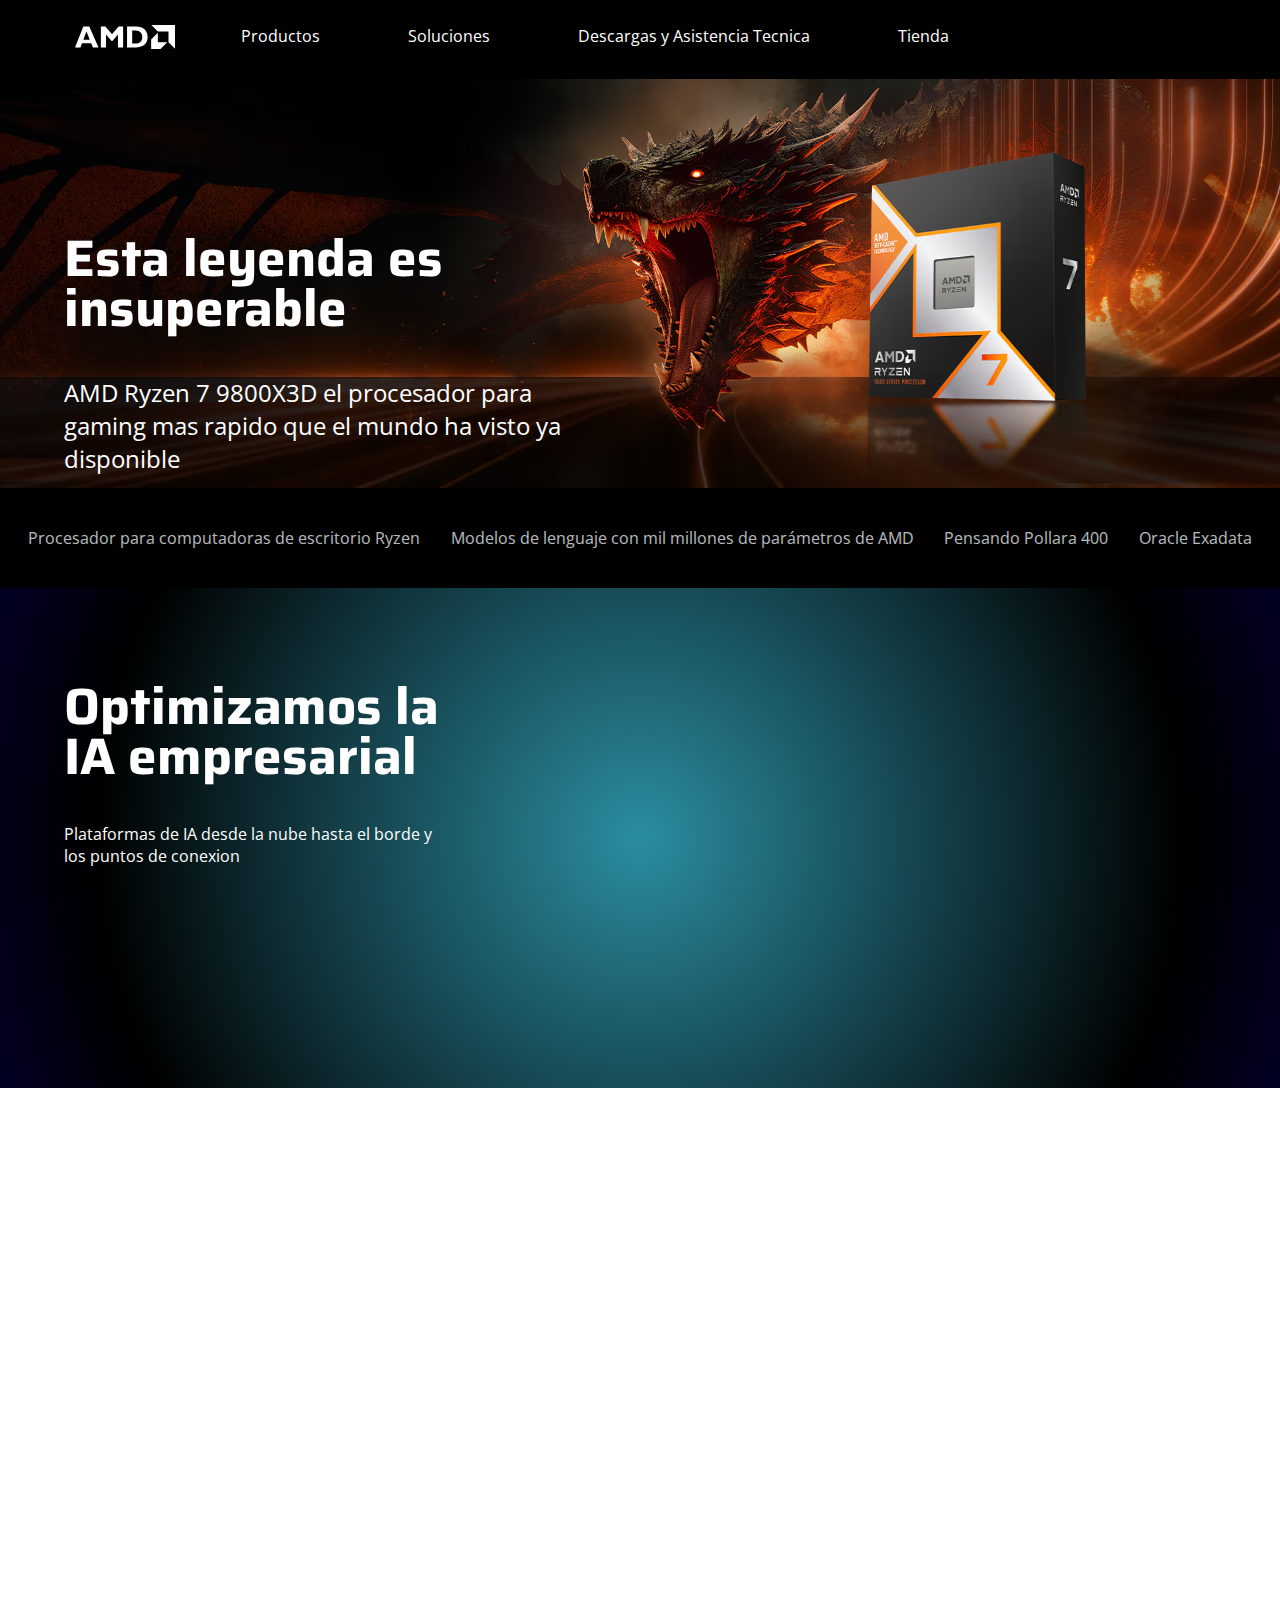
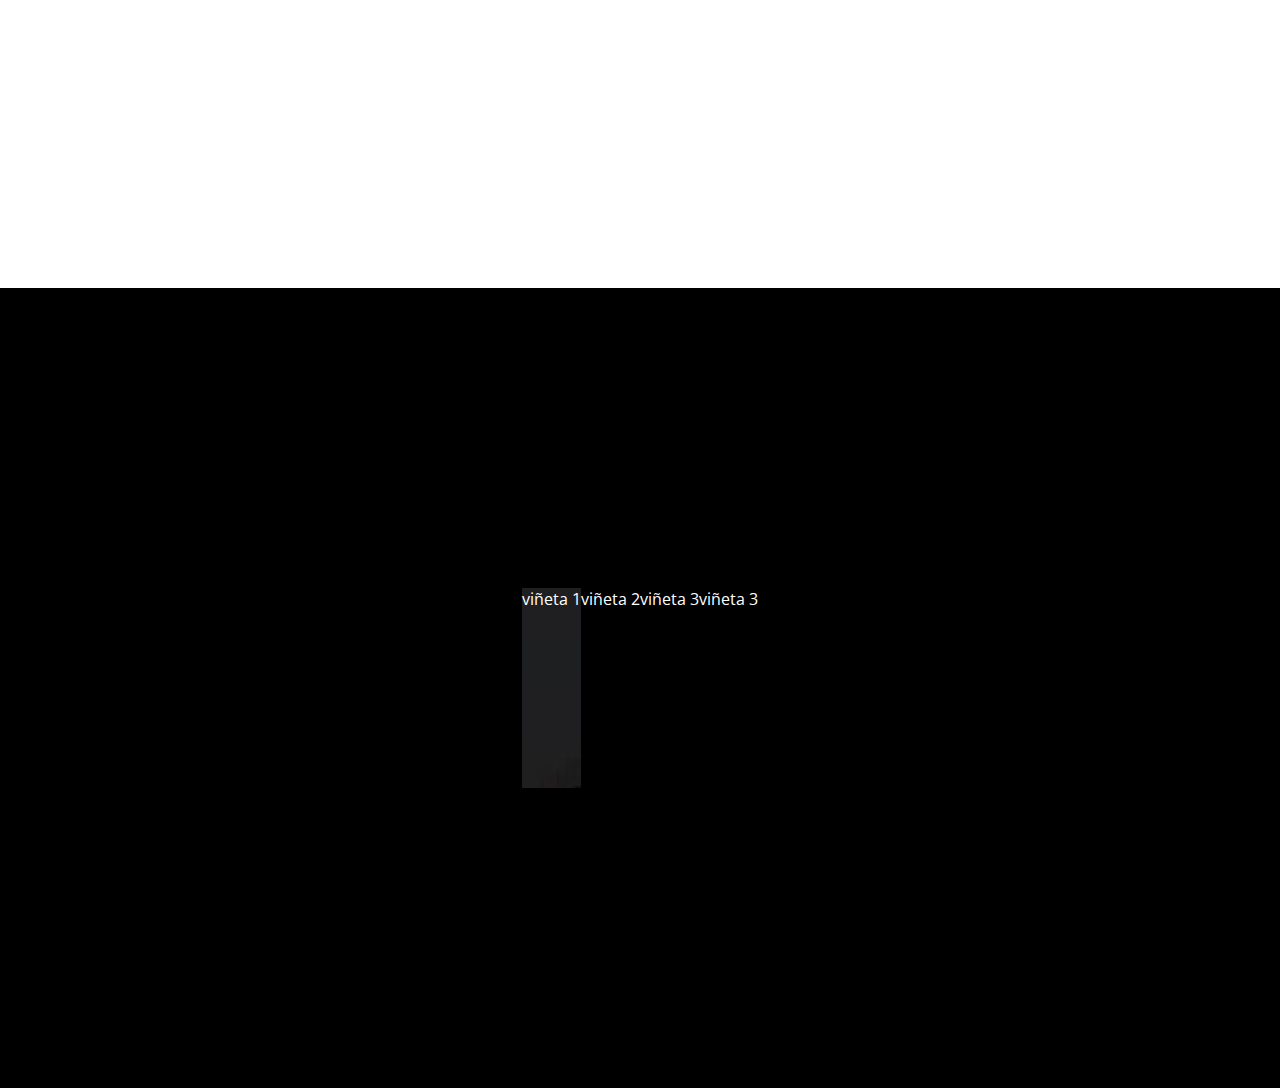
==== index.html @ 4764dbe3 "avances con las demas section y la imagen bonita terminada" ====
<!DOCTYPE html>
<html lang="en">
<head>
    <meta charset="UTF-8">
    <meta name="viewport" content="width=device-width, initial-scale=1.0">
    <title>Document</title>
    <link rel="preconnect" href="https://fonts.googleapis.com">
    <link rel="preconnect" href="https://fonts.gstatic.com" crossorigin>
    <link href="https://fonts.googleapis.com/css2?family=Open+Sans:ital,wght@0,300..800;1,300..800&display=swap" rel="stylesheet">
    <link href="https://fonts.googleapis.com/css2?family=Saira:ital,wght@0,100..900;1,100..900&display=swap" rel="stylesheet">
    <link rel="stylesheet" href="./styles.css">
</head>
<body>
    <header>
        <nav>
            <div id="logo">
                <img src="./imgs/amd-header-logo.svg">
            </div>
            <ul>
                <li>
                    <a href="">Productos</a>
                </li>
                <li>
                    <a href="">Soluciones</a>
                </li>
                <li>
                    <a href="">Descargas y Asistencia Tecnica</a>
                </li>
                <li>
                    <a href="">Tienda</a>
                </li>
                <li><a href=""></a></li>
            </ul>
        </nav>
    </header>
    <main>
        <section>
            <div class="slider_wrapper">
                <div class="slider">
                    <div class="slide">
                        <img id="slide_1" src="./imgs/2900400-amd-ryzen-7-9800x3d-series-gc.avif" alt="Slide 1">
                        <div class="text-overlay">
                            <h2 class="titulos">
                                Esta leyenda es insuperable
                            </h2>
                            <p>
                                AMD Ryzen 7 9800X3D el procesador para gaming mas rapido que el mundo ha visto ya disponible
                            </p>
                        </div>
                    </div>
                    <div class="slide">
                        <img id="slide_2" src="./imgs/2829401-ai-banner-mesh-gc.avif" alt="Slide 2">
                        <div class="text-overlay">
                            <h2 class="titulos">
                                AMD presenta sus modelos de lenguaje con mil millones de parámetros
                            </h2>
                            <p>
                                AMD OLMo: una serie de modelos de lenguaje con mil millones de parametros comletamente abiertos
                            </p>
                        </div>
                    </div>
                    <div class="slide">
                        <img id="slide_3" src="./imgs/2990650-pensando-pollara-gc-banner.avif" alt="Slide 3">
                        <div class="text-overlay">
                            <h2 class="titulos">
                                Adaptadores AMD Pensando Pollara 400
                            </h2>
                            <p>
                                empoderar a las empresas para aprovechar plenamente el uso de computacion en nuve con AI
                            </p>
                        </div>
                    </div>
                    <div class="slide">
                        <img id="slide_4" src="./imgs/2849754-oracle-banner-gc.avif" alt="Slide 4">
                        <div class="text-overlay">
                            <h2 class="titulos">
                                El arte de ofrecer un rendimiento de base de datos inigualable
                            </h2>
                            <p>
                                Descubre por que Oracle Exadata y AMD unieron fuerzas para ofrecer resultados mejorados a vodafone
                            </p>
                        </div>
                    </div>
                </div>
            </div>
            <div class="botones_slider">
                <a href="#slide_1">Procesador para computadoras de escritorio Ryzen</a>
                <a href="#slide_2">Modelos de lenguaje con mil millones de parámetros de AMD</a>
                <a href="#slide_3">Pensando Pollara 400</a>
                <a href="#slide_4">Oracle Exadata</a>
            </div>
        </section>
        <section  id="contenedor">
            <div id="texto_avances">
                <h2 class="titulos">
                    Optimizamos la IA empresarial
                </h2>
                <p>
                    Plataformas de IA desde la nube hasta el borde y los puntos de conexion
                </p>
            </div>
            <div id="carrusel">
                    
            </div>
        </section>
        <section id="destacadas">

        </section>
        <section id="Productos">

        </section>
        <section id="img_fondo">
            <div id="centro_fondo">
                <h2 class="titulos">
                    Together we advance
                </h2>
                <p>
                    AMD esta empujando los limites de la innovacion para enfrentar algunos de
                     los desafios mas dificiles del mundo con nuestros socios
                </p>
            </div>
        </section>
        <section id="estudio">
            <div class="viñeta" id="viñeta_1">viñeta 1</div>
            <div class="viñeta" id="viñeta_2"> viñeta 2</div>
            <div class="viñeta" id="viñeta_3"> viñeta 3</div>
            <div class="viñeta" id="viñeta_4"> viñeta 3</div>
        </section>
        <section id="noticias">
    </main>
    </section>
    <footer>

    </footer>
</body>
</html>
---- styles.css ----
body {
    margin: 0;
    font-family: 'Open Sans', sans-serif;
    color: white;
}

header{
    background-color: black;
    height: 10%;
    padding-top: 25px ;
    padding-bottom: 25px;
    padding-left: 25px;
    padding-right: 25px;
    margin: 0;
}
nav{
    display: flex;
}
#logo{

    height: auto;
    width: 100px;
    padding-left: 50px;
    padding-right: 50px;
}
ul {
    display: flex;
    list-style-type: none;
    margin: 0;
    padding: 0;
}
li a {
    text-align: center;
    padding: 16px;
    color: white;
    text-decoration: none;
    margin: 0 3.5rem 0 0;
    font-family: "Open Sans", sans-serif;
}
.slider_wrapper {
    position: relative;
    overflow: hidden;
}

.slider {
    display: flex;
    overflow-x: auto;
    scroll-behavior: smooth;
}

.slide {
    position: relative;
    min-width: 100%;
}

.slide img {
    width: 100%;
    height: auto;
    display: block;
    object-fit: cover;
}

.slider::-webkit-scrollbar{
    display: none;
}

.titulos{
    font-family: "Saira", sans-serif;
    font-size: 3.2rem;
    line-height: 50px;
}

.text-overlay {
    position: absolute;
    top: 65%;
    left: 25%;
    transform: translate(-50%, -50%);
    padding: 15px 15px;
    font-size: 1.5rem;
    text-align: center;
    border-radius: 8px;
    width: 40%;
    text-align: left;
}

.botones_slider {
    background-color: black;
    height: 100px;
    width: 100%;
}
.botones_slider{
    display: flex;
    text-align: center;
    text-decoration: none;
    font-family: "Open Sans", sans-serif;
    align-items: center;
    justify-content: center;
    justify-content: space-evenly;
}
.botones_slider a{
    padding: 38px 3px;
    text-decoration: none;
    color: aliceblue;
    opacity: 75%;
}
.botones_slider a:hover{
    opacity: 1;
}

#contenedor{
    display: flex;
    background: rgb(43,141,161);
    background: radial-gradient(circle, rgba(43,141,161,1) 0%, rgba(0,0,0,1) 79%, rgba(2,0,36,1) 100%);
    height: 500px;
    width: 100%;
    align-items: center;
    justify-content: center;
}
#texto_avances{
    width: 30%;
    height: 80%;
    
}
#carrusel{
    width: 60%;
    height: 80%;
}
body{
    background-image: url("./imgs/fondo.avif");
    background-repeat: no-repeat;
    background-attachment: fixed;
}
#img_fondo{
    display: flex;
    width: 100%;
    height: 800px;
    justify-content: center;
    align-items: center;
}
#centro_fondo{
    height: 300px;
    width: 800px;
    justify-content: center;
    align-items: center;
    text-align: center;
}
#centro_fondo p{
    font-size: 1.5rem;
}
#estudio{
    display: flex;
    width: 100%;
    height: 800px;
    background-color: black;
    justify-content: center;
    align-items: center;
}
.viñeta{
    display: flex;
    height: 200px;
}
#viñeta_1{
    background-image: url("./imgs/financiero.avif");
}
#viñeta_2{
    
}
#viñeta_3{
    
}
#viñeta_4{
    
}
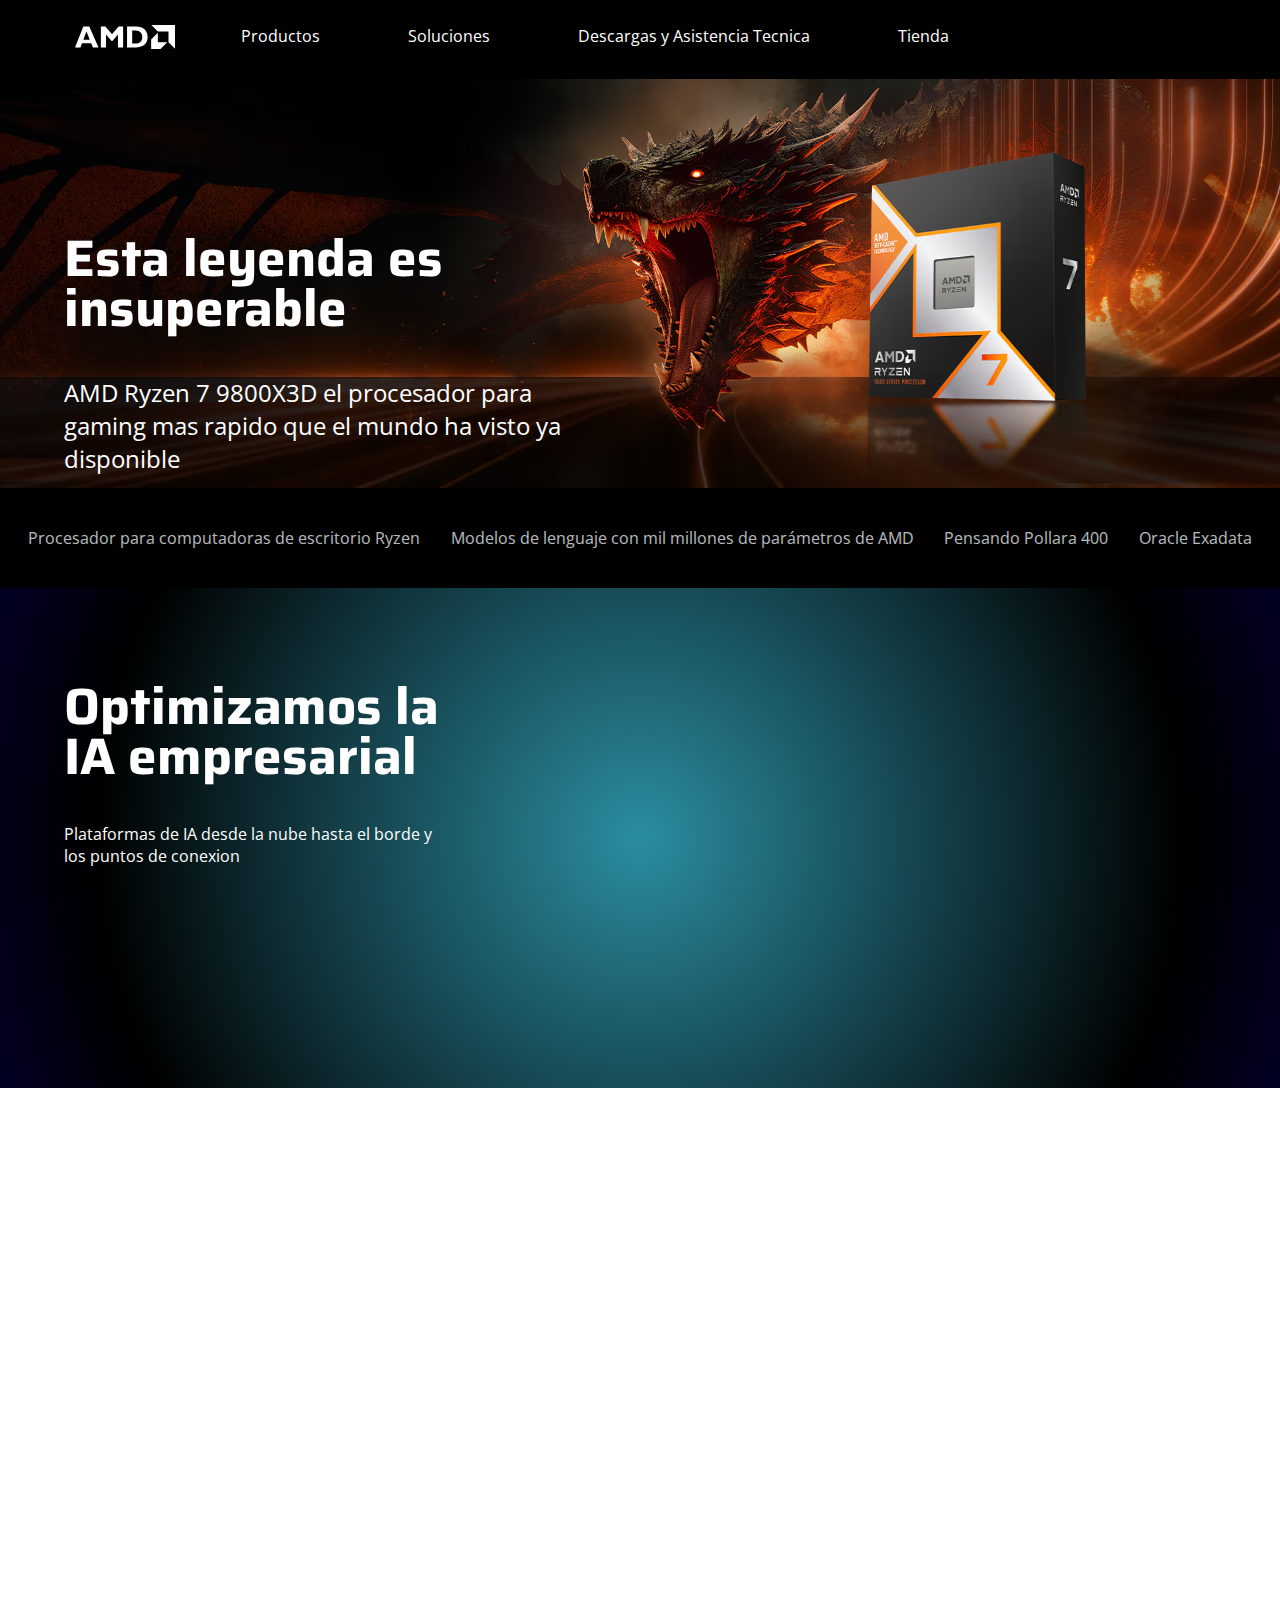
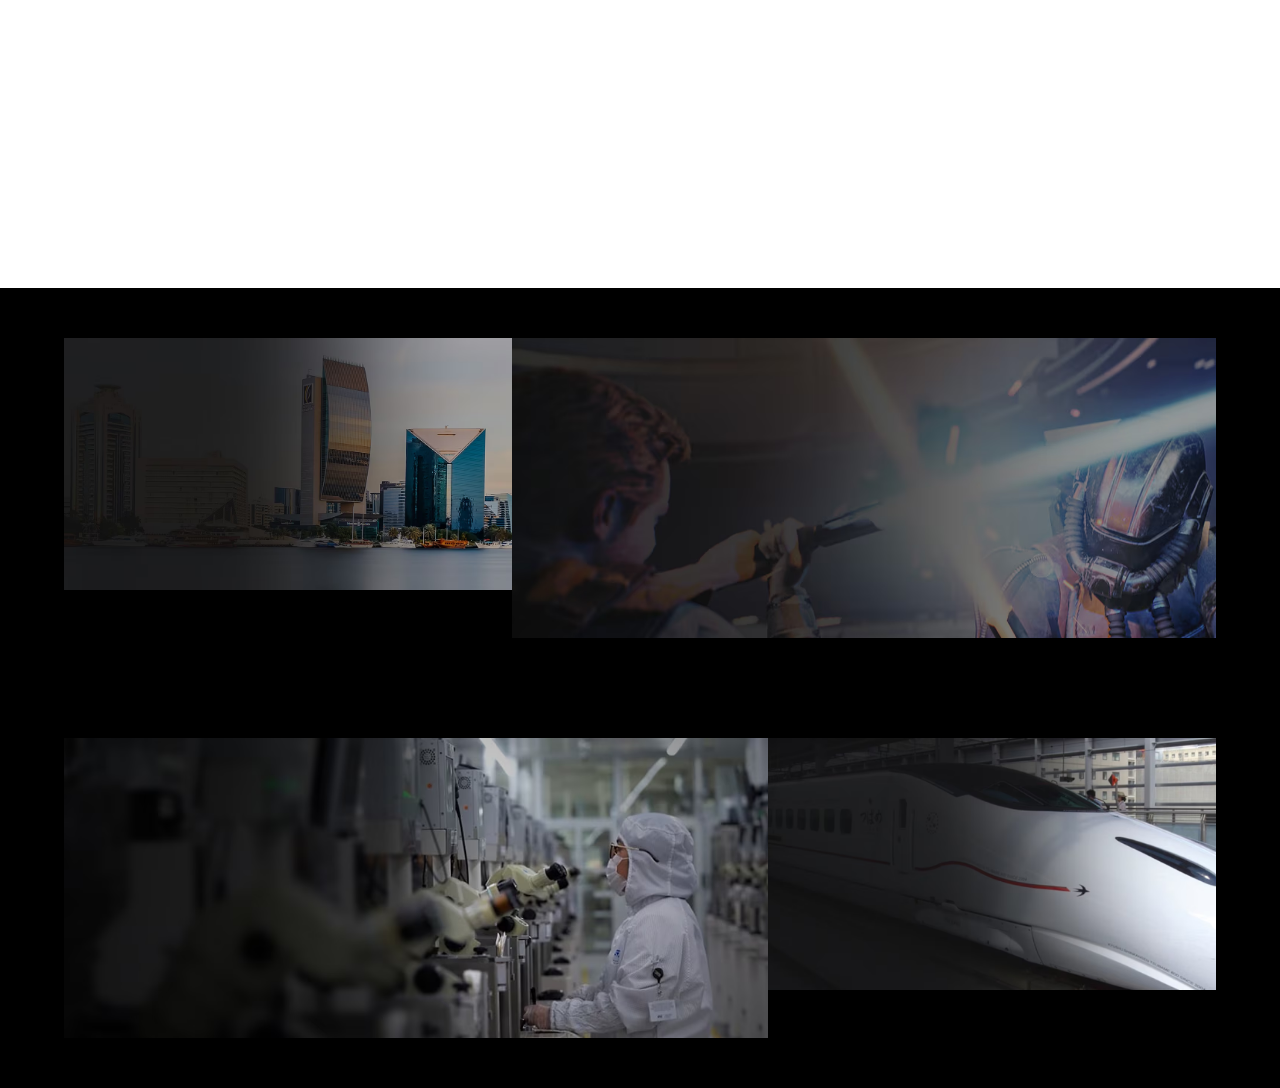
==== commit 791e8267: "no se ya jajajaja" ====
--- a/index.html
+++ b/index.html
@@ -121,10 +121,10 @@
             </div>
         </section>
         <section id="estudio">
-            <div class="viñeta" id="viñeta_1">viñeta 1</div>
-            <div class="viñeta" id="viñeta_2"> viñeta 2</div>
-            <div class="viñeta" id="viñeta_3"> viñeta 3</div>
-            <div class="viñeta" id="viñeta_4"> viñeta 3</div>
+            <div class="viñeta small" id="viñeta_1"> <img src="./imgs/servicios_financieros.avif" alt=""></div>
+            <div class="viñeta large" id="viñeta_2"> <img src="./imgs/jedi.avif" alt=""></div>
+            <div class="viñeta large" id="viñeta_3"> <img src="./imgs/diseño_fabricacion.avif" alt=""></div>
+            <div class="viñeta small" id="viñeta_4"> <img src="./imgs/trasnporte.avif" alt=""></div>
         </section>
         <section id="noticias">
     </main>
--- a/styles.css
+++ b/styles.css
@@ -1,7 +1,9 @@
 body {
-    margin: 0;
     font-family: 'Open Sans', sans-serif;
     color: white;
+    margin: 0;
+    padding: 0;
+    box-sizing: border-box;
 }
 
 header{
@@ -149,25 +151,24 @@
 }
 #estudio{
     display: flex;
+    flex-wrap: wrap;
     width: 100%;
     height: 800px;
     background-color: black;
     justify-content: center;
-    align-items: center;
+    align-items: center ;
 }
 .viñeta{
-    display: flex;
-    height: 200px;
+    overflow: hidden;
 }
-#viñeta_1{
-    background-image: url("./imgs/financiero.avif");
+.viñeta img{
+    width: 100%;
 }
-#viñeta_2{
-    
+.small{
+    height: 300px;
+    width: 35%;
 }
-#viñeta_3{
-    
-}
-#viñeta_4{
-    
-}
+.large{
+    height: 300px;
+    width: 55%;
+}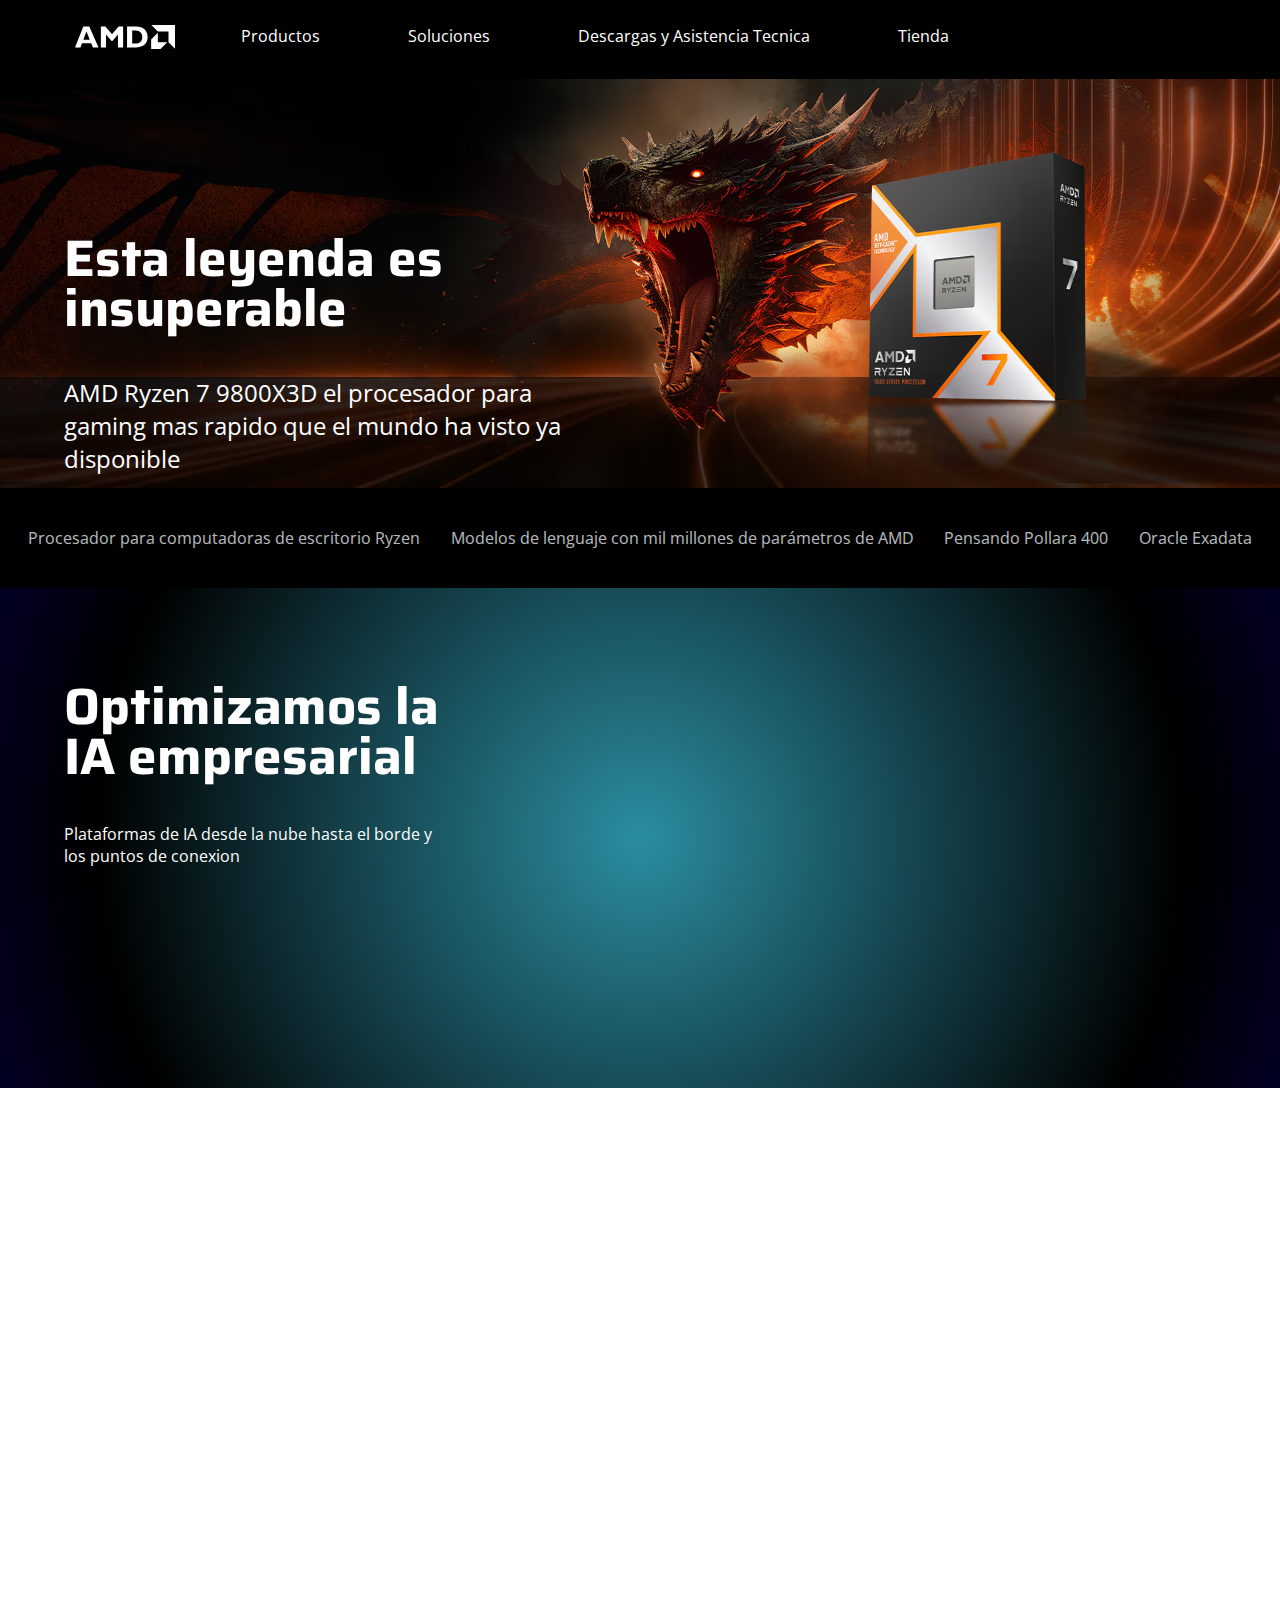
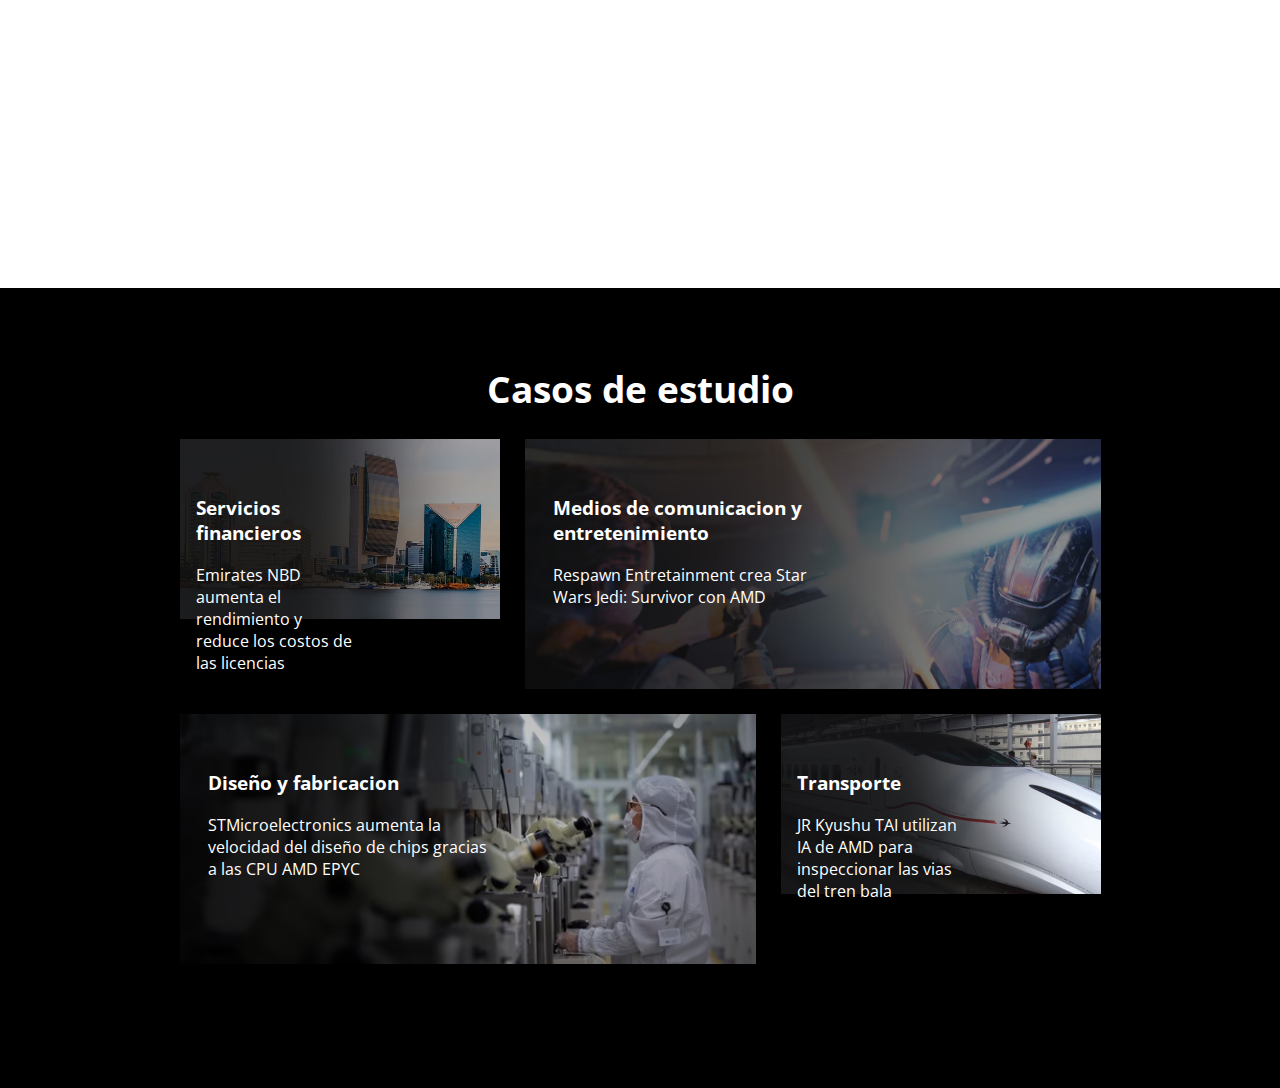
==== commit 0d3ecbf7: "section de noticias lista" ====
--- a/index.html
+++ b/index.html
@@ -121,10 +121,57 @@
             </div>
         </section>
         <section id="estudio">
-            <div class="viñeta small" id="viñeta_1"> <img src="./imgs/servicios_financieros.avif" alt=""></div>
-            <div class="viñeta large" id="viñeta_2"> <img src="./imgs/jedi.avif" alt=""></div>
-            <div class="viñeta large" id="viñeta_3"> <img src="./imgs/diseño_fabricacion.avif" alt=""></div>
-            <div class="viñeta small" id="viñeta_4"> <img src="./imgs/trasnporte.avif" alt=""></div>
+            <div id="espacio">
+                <div id="Casos">
+                    <h3>
+                        Casos de estudio
+                    </h3>
+                </div>
+                <div class="viñeta small" id="viñeta_1">
+                    <img src="./imgs/servicios_financieros.avif">
+                    <div class="texto_estudio">
+                        <h3>
+                            Servicios financieros
+                        </h3>
+                        <p>
+                            Emirates NBD aumenta el rendimiento y reduce los costos de las licencias
+                        </p>
+                    </div> 
+                </div>
+                <div class="viñeta large" id="viñeta_2">
+                    <img src="./imgs/jedi.avif">
+                    <div class="texto_estudio">
+                        <h3>
+                            Medios de comunicacion y entretenimiento
+                        </h3>
+                        <p>
+                            Respawn Entretainment crea Star Wars Jedi: Survivor con AMD
+                        </p>
+                    </div>
+                </div>
+                <div class="viñeta large" id="viñeta_3">
+                    <img src="./imgs/diseño_fabricacion.avif">
+                    <div class="texto_estudio">
+                        <h3>
+                            Diseño y fabricacion
+                        </h3>
+                        <p>
+                            STMicroelectronics aumenta la velocidad del diseño de chips gracias a las CPU AMD EPYC
+                        </p>
+                    </div>
+                </div>
+                <div class="viñeta small" id="viñeta_4">
+                    <img src="./imgs/trasnporte.avif">
+                    <div class="texto_estudio">
+                        <h3>
+                            Transporte
+                        </h3>
+                        <p>
+                            JR Kyushu TAI utilizan IA de AMD para inspeccionar las vias del tren bala
+                        </p>
+                    </div>
+                </div>
+            </div>
         </section>
         <section id="noticias">
     </main>
--- a/styles.css
+++ b/styles.css
@@ -4,6 +4,9 @@
     margin: 0;
     padding: 0;
     box-sizing: border-box;
+    background-image: url("./imgs/fondo.avif");
+    background-repeat: no-repeat;
+    background-attachment: fixed;
 }
 
 header{
@@ -127,11 +130,6 @@
     width: 60%;
     height: 80%;
 }
-body{
-    background-image: url("./imgs/fondo.avif");
-    background-repeat: no-repeat;
-    background-attachment: fixed;
-}
 #img_fondo{
     display: flex;
     width: 100%;
@@ -150,25 +148,48 @@
     font-size: 1.5rem;
 }
 #estudio{
-    display: flex;
-    flex-wrap: wrap;
     width: 100%;
     height: 800px;
     background-color: black;
+}
+#espacio{
+    padding-top: 75px;
+    padding-bottom: 75px;
+    display: flex;
+    flex-wrap: wrap;
+    gap: 25px;
     justify-content: center;
-    align-items: center ;
+    align-items: center;
+
 }
 .viñeta{
     overflow: hidden;
+    position: relative;
+    margin: 0;
 }
 .viñeta img{
     width: 100%;
 }
 .small{
-    height: 300px;
-    width: 35%;
+    height: 250px;
+    width: 25%;
 }
 .large{
-    height: 300px;
-    width: 55%;
+    height: 250px;
+    width: 45%;
+}
+.texto_estudio{
+    position: absolute;
+    top: 15%;
+    left: 5%;
+    width: 50%;
+}
+#Casos{
+    width: 100%;
+    text-align: center;
+    font-size: 2rem;
+}
+#Casos >h3{
+    margin: 0;
+    padding: 0;
 }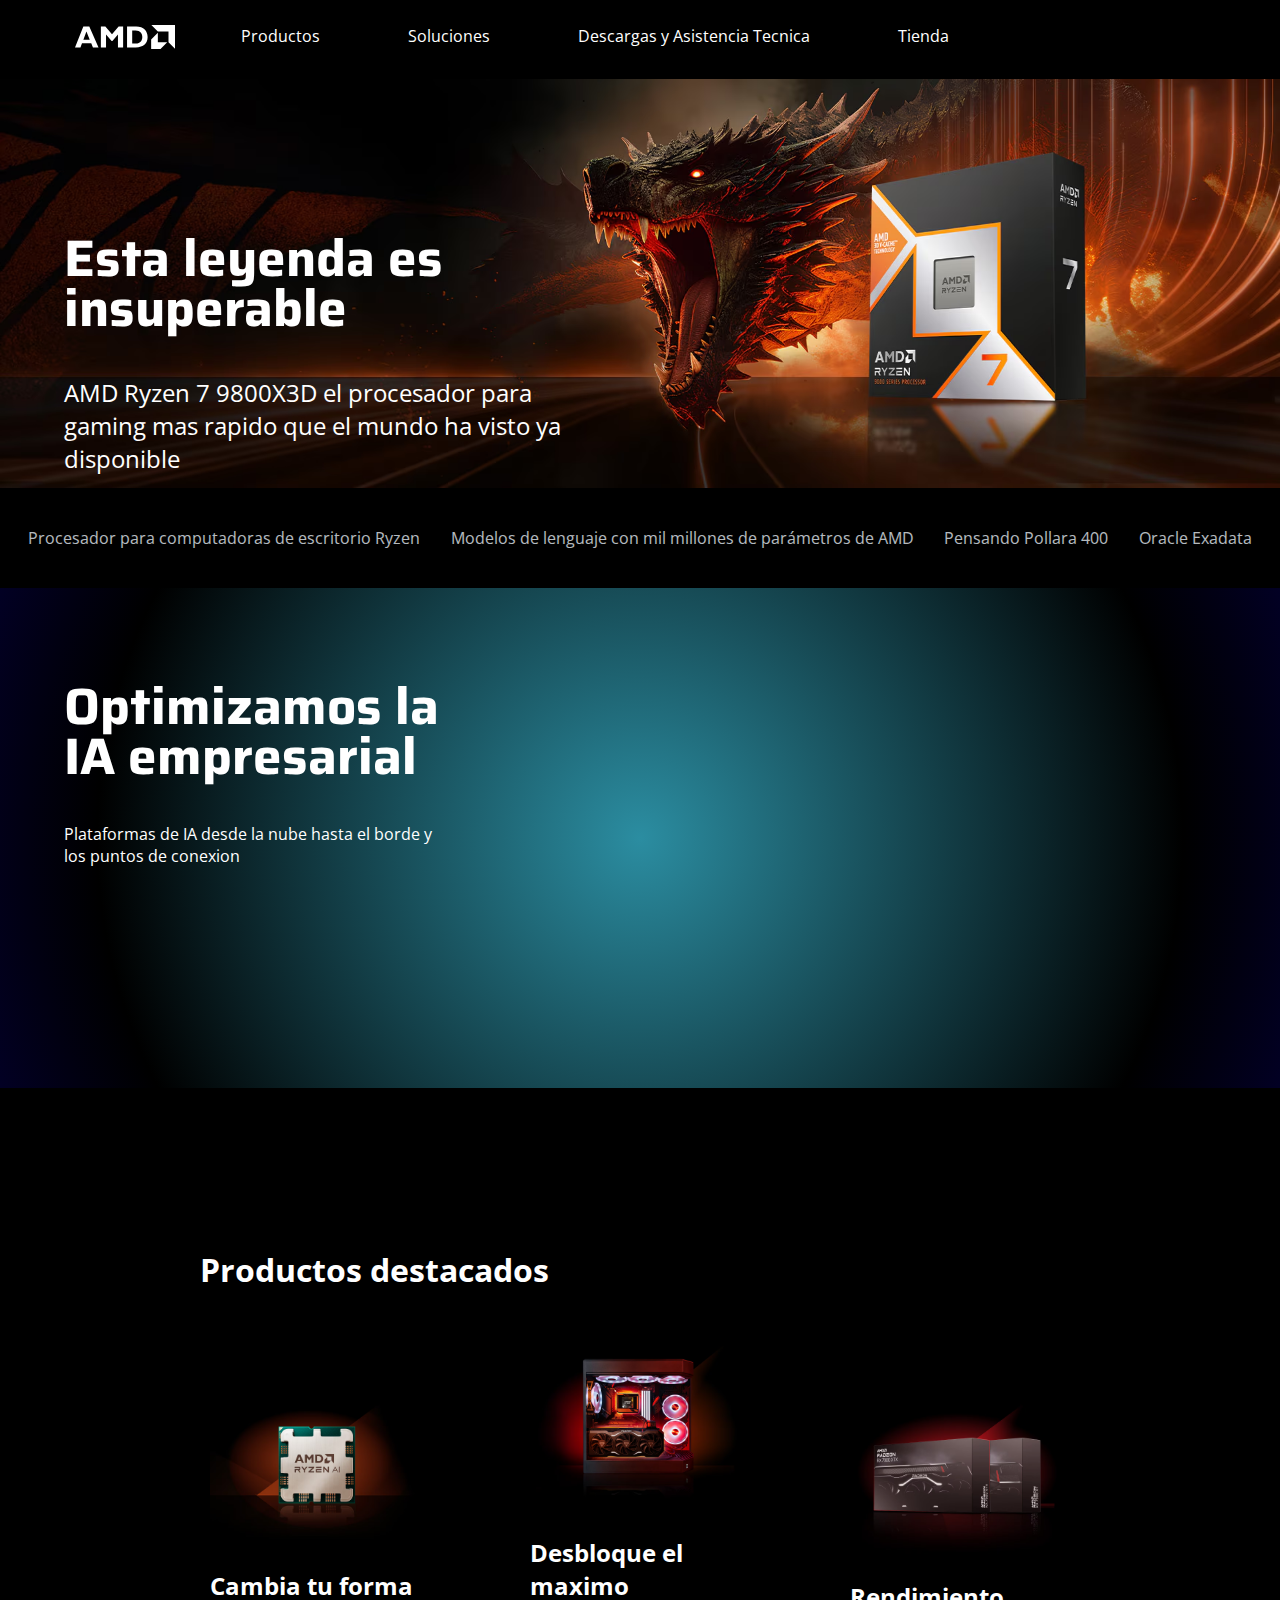
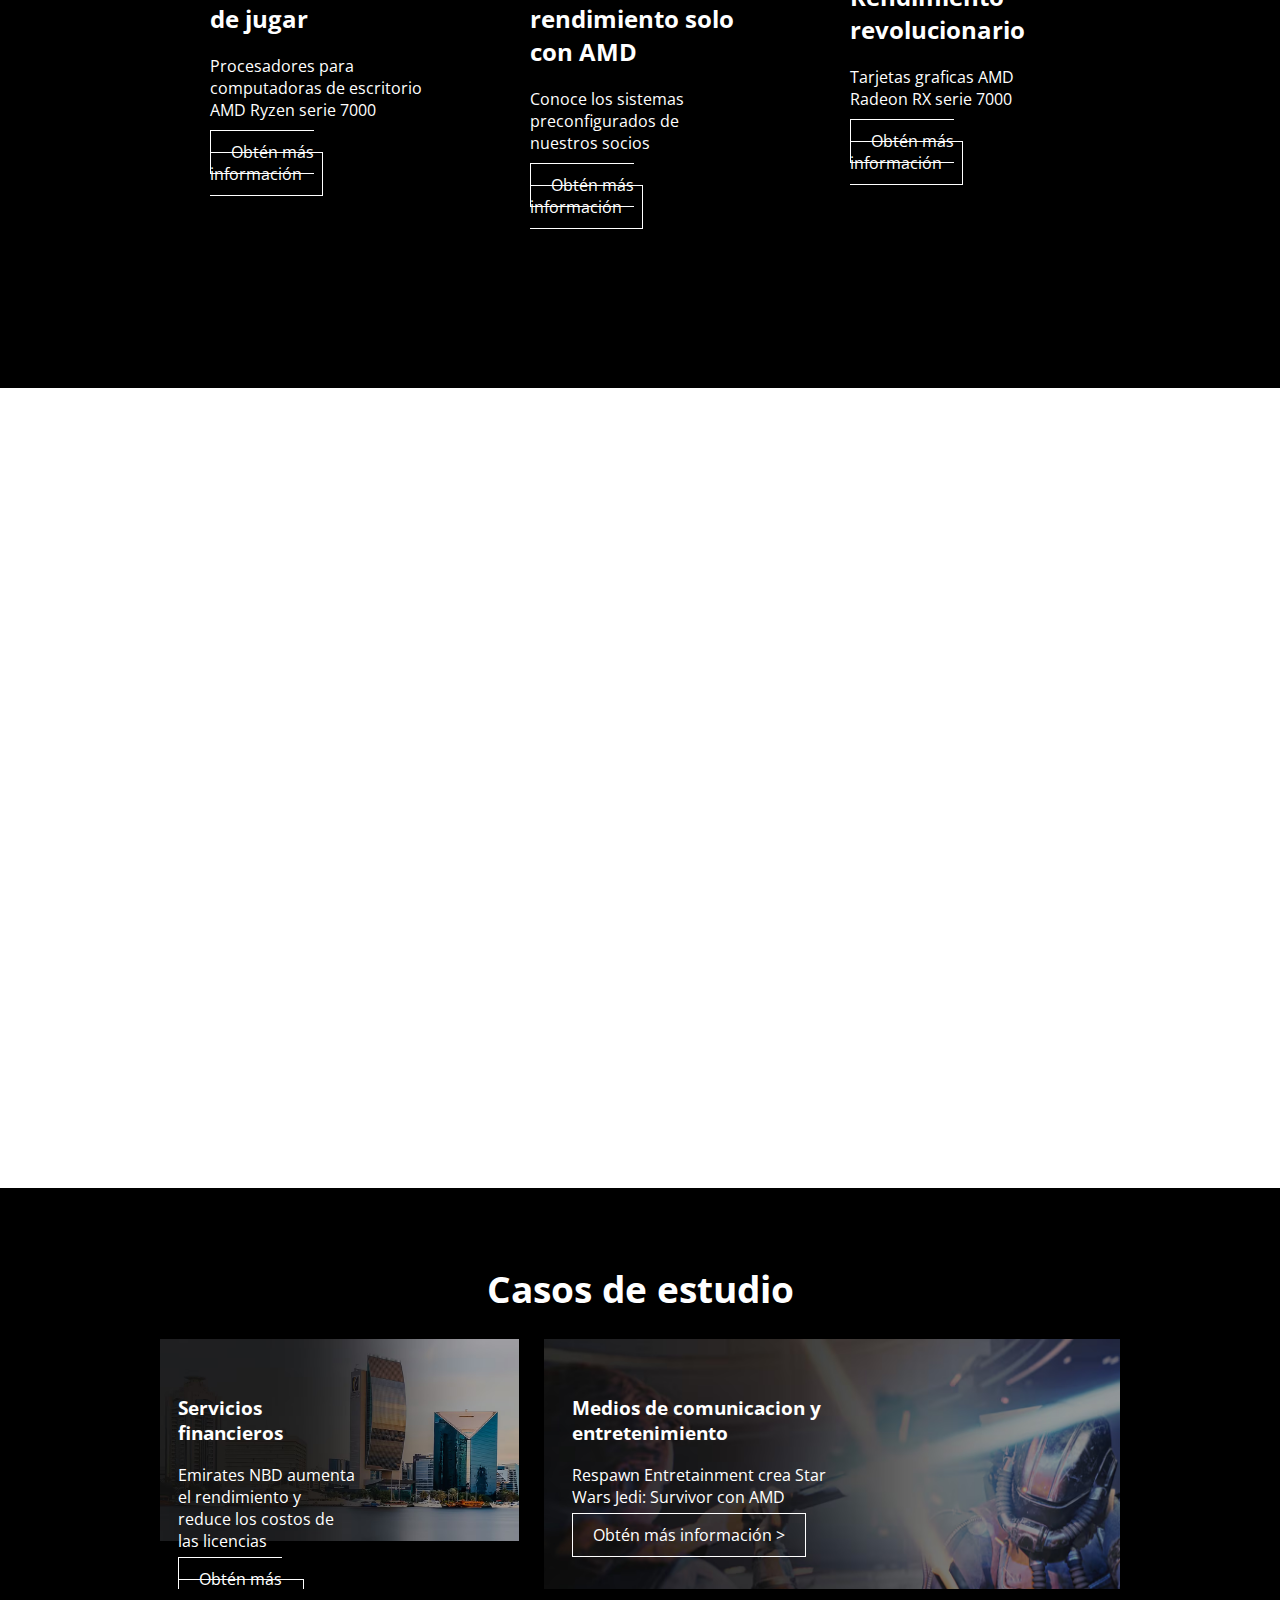
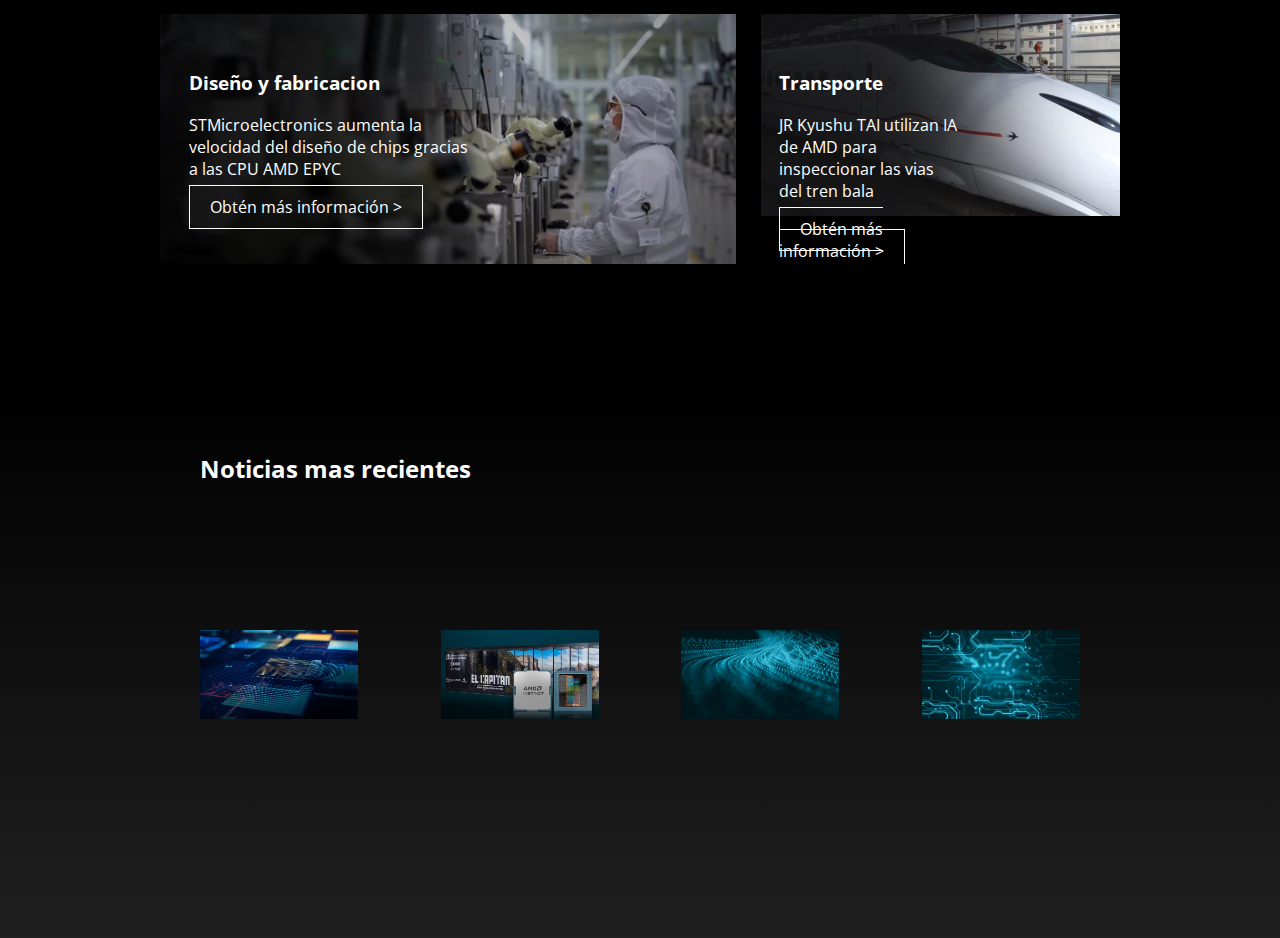
==== commit 4fec86e3: "un section terminado y avances con las noticias" ====
--- a/index.html
+++ b/index.html
@@ -107,7 +107,41 @@
 
         </section>
         <section id="Productos">
-
+            <div id="prod_des">
+                <h3>
+                    Productos destacados
+                </h3>
+            </div>
+            <div class="prod">
+                <img src="./imgs/prod_ryzen.avif">
+                <h2>
+                    Cambia tu forma de jugar
+                </h2>
+                <p>
+                    Procesadores para computadoras de escritorio AMD Ryzen serie 7000
+                </p>
+                <a href="#" class="boton">Obtén más información</a>
+            </div>
+            <div class="prod">
+                <img src="./imgs/prod_pc.avif">
+                <h2>
+                    Desbloque el maximo rendimiento solo con AMD
+                </h2>
+                <p>
+                    Conoce los sistemas preconfigurados de nuestros socios
+                </p>
+                <a href="#" class="boton">Obtén más información</a>
+            </div>
+            <div class="prod">
+                <img src="./imgs/prod_graf.avif">
+                <h2>
+                    Rendimiento revolucionario
+                </h2>
+                <p>
+                    Tarjetas graficas AMD Radeon RX serie 7000
+                </p>
+                <a href="#" class="boton">Obtén más información</a>
+            </div>
         </section>
         <section id="img_fondo">
             <div id="centro_fondo">
@@ -136,6 +170,7 @@
                         <p>
                             Emirates NBD aumenta el rendimiento y reduce los costos de las licencias
                         </p>
+                        <a href="#" class="boton">Obtén más información ></a>
                     </div> 
                 </div>
                 <div class="viñeta large" id="viñeta_2">
@@ -147,6 +182,7 @@
                         <p>
                             Respawn Entretainment crea Star Wars Jedi: Survivor con AMD
                         </p>
+                        <a href="#" class="boton">Obtén más información ></a>
                     </div>
                 </div>
                 <div class="viñeta large" id="viñeta_3">
@@ -158,6 +194,7 @@
                         <p>
                             STMicroelectronics aumenta la velocidad del diseño de chips gracias a las CPU AMD EPYC
                         </p>
+                        <a href="#" class="boton">Obtén más información ></a>
                     </div>
                 </div>
                 <div class="viñeta small" id="viñeta_4">
@@ -169,11 +206,29 @@
                         <p>
                             JR Kyushu TAI utilizan IA de AMD para inspeccionar las vias del tren bala
                         </p>
+                        <a href="#" class="boton">Obtén más información ></a>
                     </div>
                 </div>
             </div>
         </section>
         <section id="noticias">
+            <div id="divisor"></div>
+            <div id="tit">
+                <h2>Noticias mas recientes</h2>
+            </div>
+            <div class="noti">
+                <img src="./imgs/noticia_1.avif">
+            </div>
+            <div class="noti">
+                <img src="./imgs/noticia_2.avif">
+            </div>
+            <div class="noti">
+                <img src="./imgs/noticia_3.avif">
+            </div>
+            <div class="noti">
+                <img src="./imgs/noticia_4.avif">
+            </div>
+        </section>
     </main>
     </section>
     <footer>
--- a/styles.css
+++ b/styles.css
@@ -151,6 +151,7 @@
     width: 100%;
     height: 800px;
     background-color: black;
+    
 }
 #espacio{
     padding-top: 75px;
@@ -172,7 +173,7 @@
 }
 .small{
     height: 250px;
-    width: 25%;
+    width: 28%;
 }
 .large{
     height: 250px;
@@ -192,4 +193,77 @@
 #Casos >h3{
     margin: 0;
     padding: 0;
+}
+#Productos{
+    background-color: black;
+    display: flex;
+    flex-wrap: wrap;
+    gap: 25px   ;
+    justify-content: space-between;
+    height: 600px;
+    align-items: center;
+    padding-top: 150px;
+    padding-bottom: 150px;
+    padding-right: 200px;
+    padding-left: 200px;
+}
+#Productos h3{
+    margin: 0;
+    padding: 0;
+    font-size: 2rem;
+    width: 100%;
+}
+#prod_des{
+    width: 100%;
+}
+.prod{
+    width: 25%;
+    padding: 10px;
+}
+.prod img{
+    width: 100%;
+}
+.prod p{
+    margin-top: 20px;
+    margin-bottom: 20px;
+}
+.boton{
+    color: #fff;
+      background-color: transparent;
+      border: 1px solid #fff;
+      padding: 10px 20px;
+      text-align: center;
+      text-decoration: none;
+      cursor: pointer;
+      transition: all 0.3s ease;
+}
+.boton:hover{
+    background-color: #fff;
+    color: #000;
+}
+#noticias{
+    background-image: linear-gradient(black,#202020);
+    height: 400px;
+    display: flex;
+    flex-wrap: wrap;
+    align-items: center;
+    justify-content: space-between;
+    padding-bottom: 150px;
+    padding-right: 200px;
+    padding-left: 200px;
+}
+
+#tit{
+    width: 100%;
+    height: 50px;
+}
+#tit h2{
+    margin: 0;
+    padding: 0;
+}
+.noti{
+    width: 18%;
+}
+.noti img{
+    width: 100%;
 }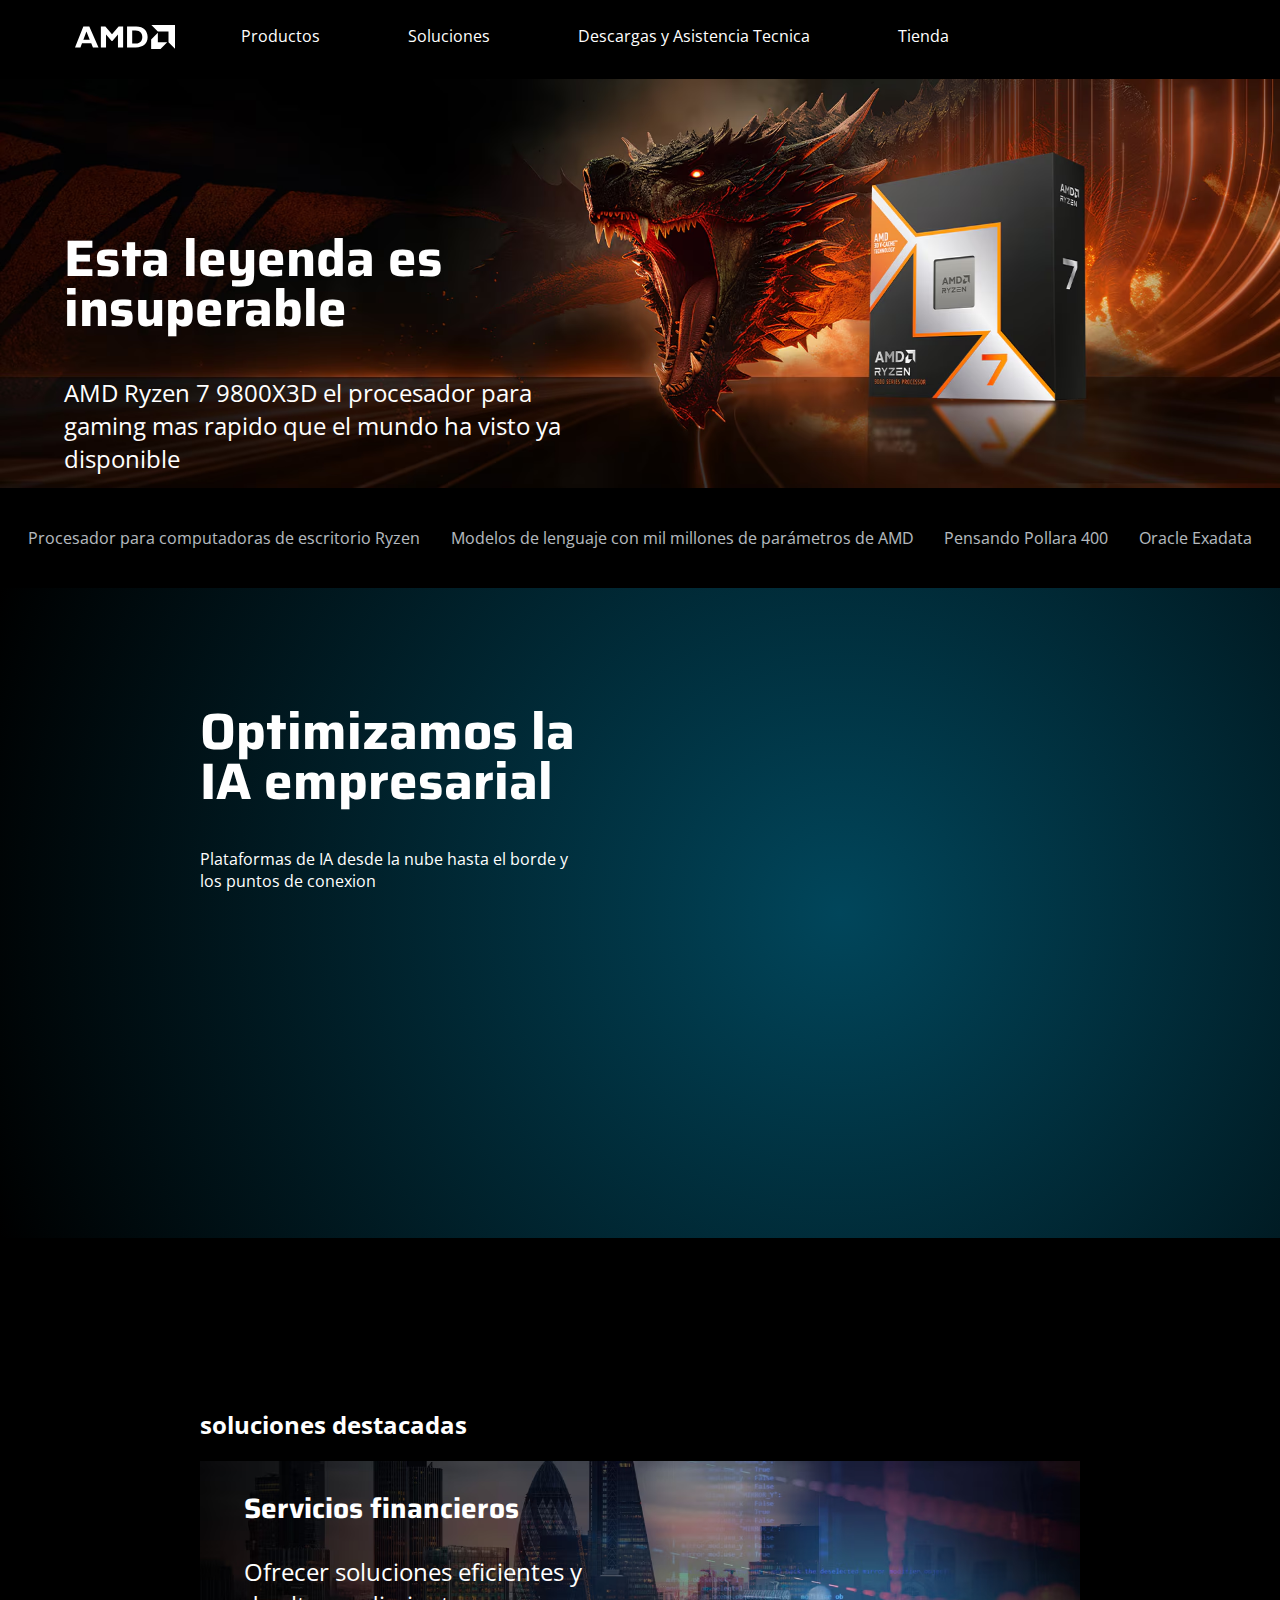
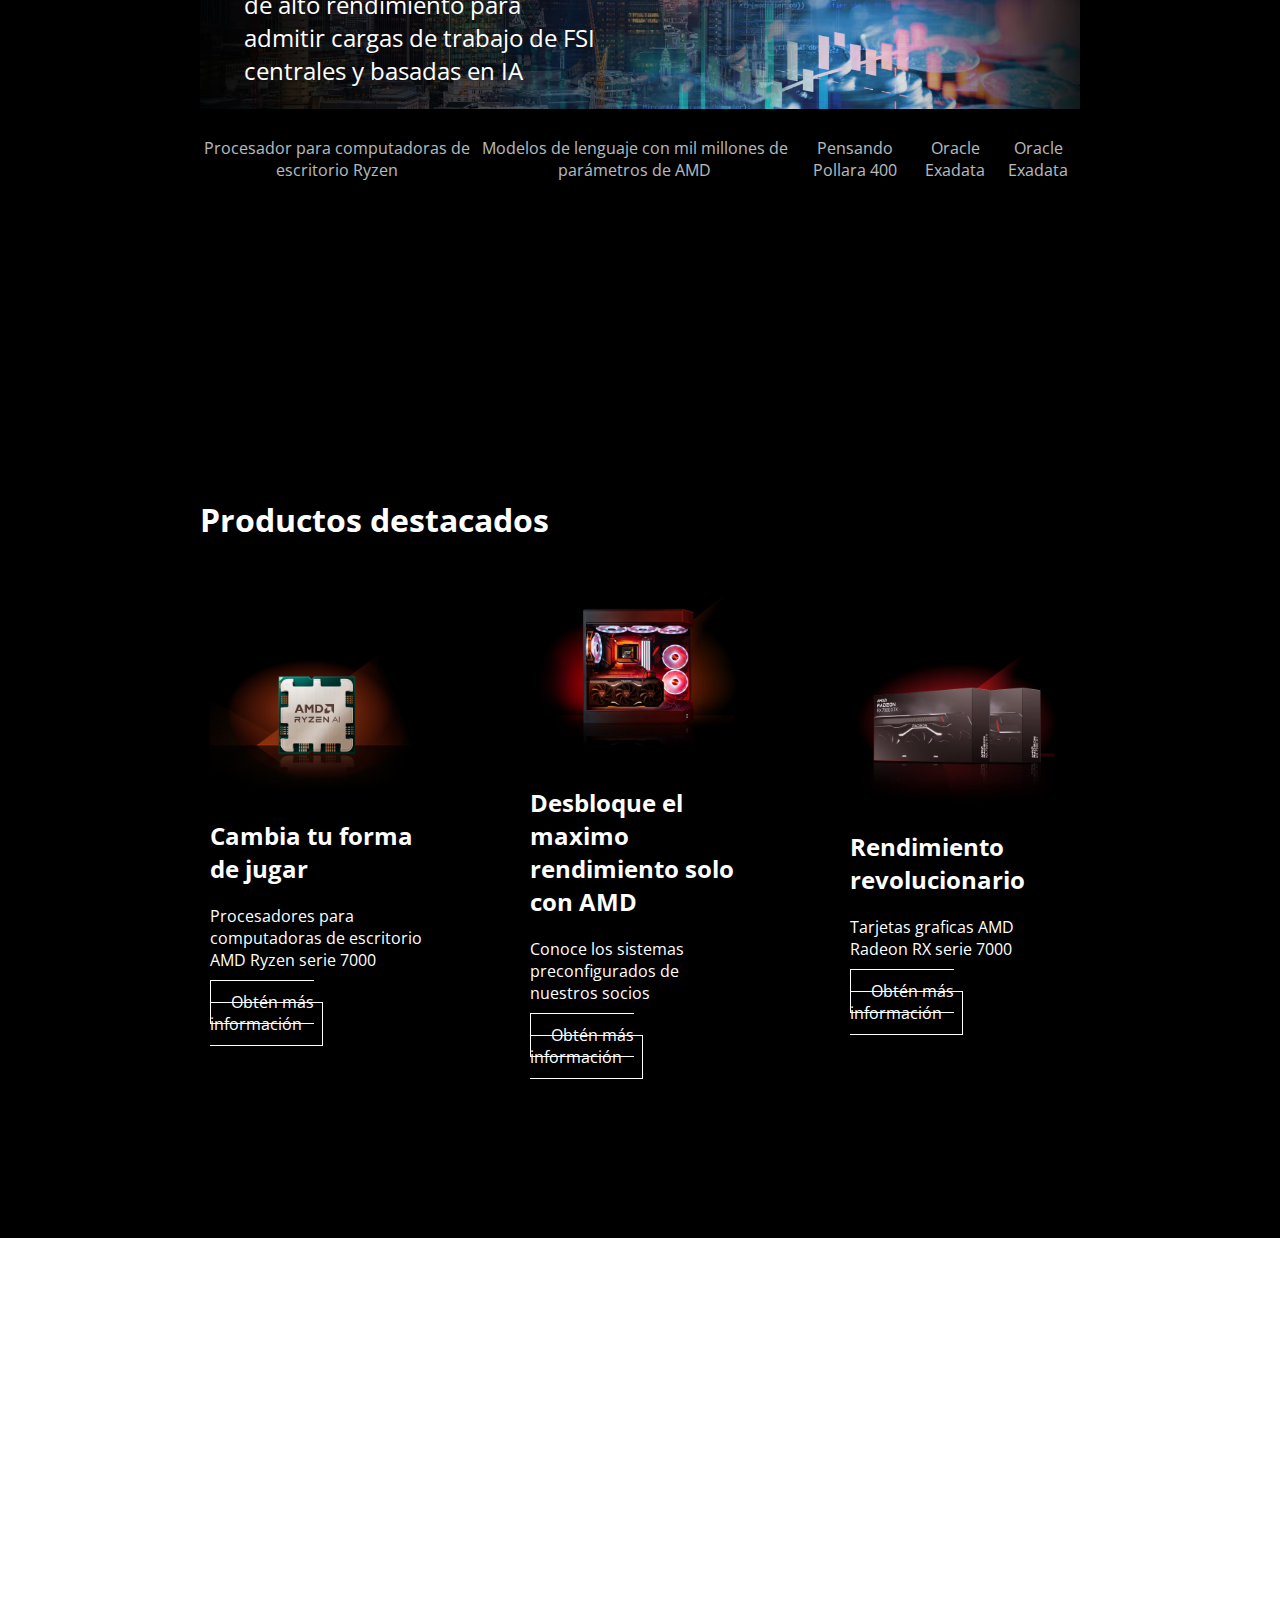
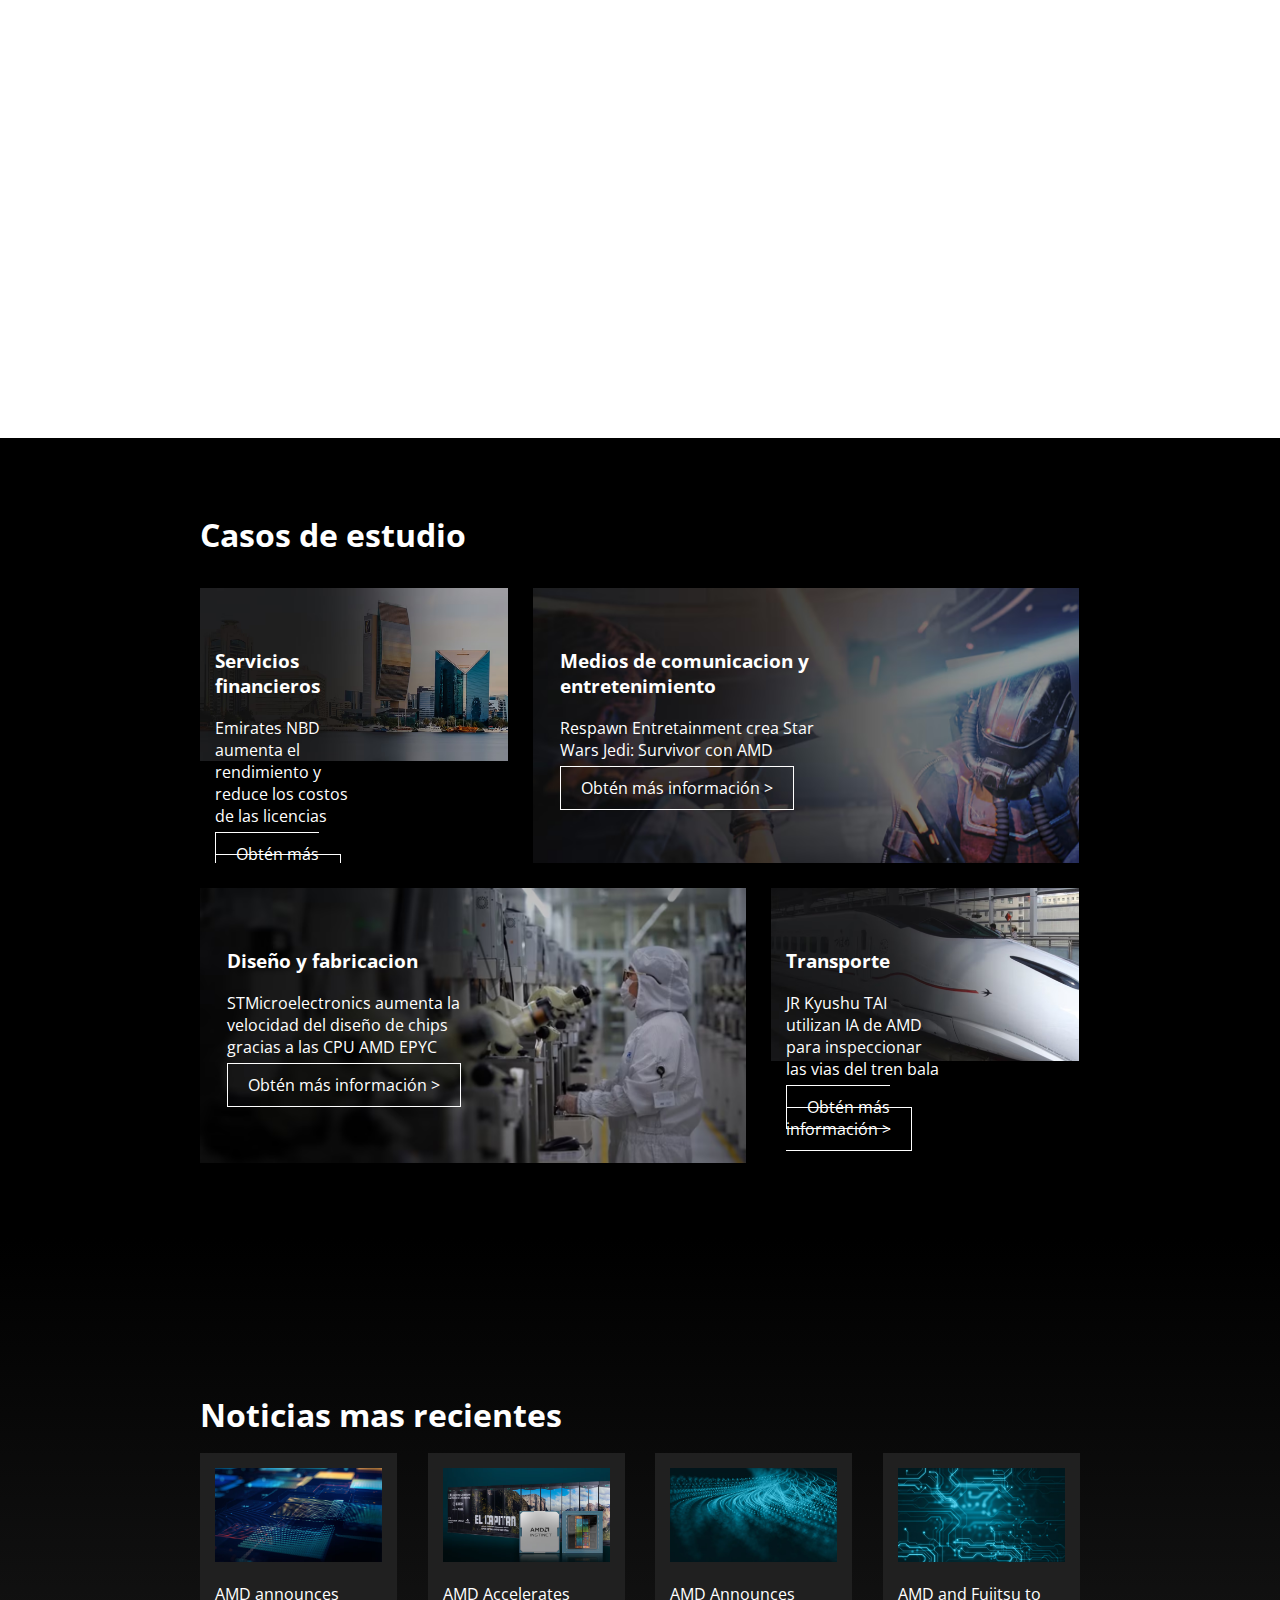
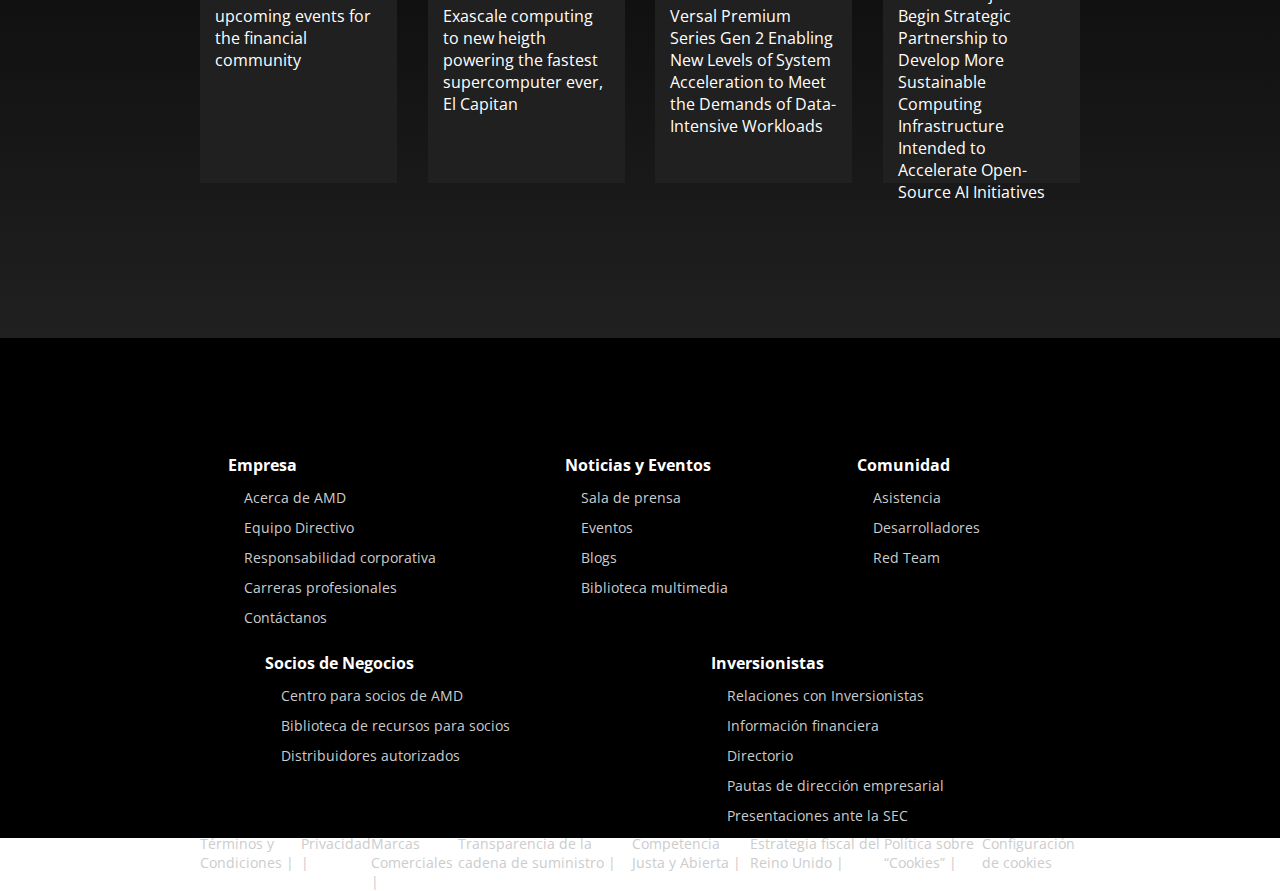
==== commit a002f0b1: "pagina uno casi lista, solo falta un slider y ya, tambien avances con la segunda pagina" ====
--- a/index.html
+++ b/index.html
@@ -104,7 +104,75 @@
             </div>
         </section>
         <section id="destacadas">
-
+            <h2>
+                soluciones destacadas
+            </h2>
+            <div class="slider_wrapper">
+                <div class="slider">
+                    <div class="slide">
+                        <img id="slide_5" src="./imgs/sol_1.avif" alt="Slide 1">
+                        <div class="text-overlay">
+                            <h3>
+                                Servicios financieros
+                            </h3>
+                            <p>
+                                Ofrecer soluciones eficientes y de alto rendimiento para admitir cargas de trabajo de FSI centrales y basadas en IA
+                            </p>
+                        </div>
+                    </div>
+                    <div class="slide">
+                        <img id="slide_6" src="./imgs/sol_2.avif" alt="Slide 2">
+                        <div class="text-overlay">
+                            <h3>
+                                Diseño del producto
+                            </h3>
+                            <p>
+                                Integrar IA y acelerar simulaciones CAE para proporcionar mejores diseños de productos y resultados mas oportunos
+                            </p>
+                        </div>
+                    </div>
+                    <div class="slide">
+                        <img id="slide_7" src="./imgs/sol_3.avif" alt="Slide 3">
+                        <div class="text-overlay">
+                            <h3>
+                                Infraestructura hiperconvergente (HCI) y virtualizacion
+                            </h3>
+                            <p>
+                                Facultando a las empresas para que obtengan todos los beneficios de la HCI
+                            </p>
+                        </div>
+                    </div>
+                    <div class="slide">
+                        <img id="slide_8" src="./imgs/sol_4.avif" alt="Slide 4">
+                        <div class="text-overlay">
+                            <h3>
+                                Base de datos y analitica
+                            </h3>
+                            <p>
+                                Acelerar las consultas y transacciones para transformar los datos en informacion procesable
+                            </p>
+                        </div>
+                    </div>
+                    <div class="slide">
+                        <img id="slide_9" src="./imgs/sol_5.avif" alt="Slide 4">
+                        <div class="text-overlay">
+                            <h3>
+                               Supercomputacion e investigacion 
+                            </h3>
+                            <p>
+                                Aprovechar el potencias de la IA y la supercomputacion de exaescala para promover la investigacion cientifica
+                            </p>
+                        </div>
+                    </div>
+                </div>
+            </div>
+            <div class="botones_slider">
+                <a href="#slide_5">Procesador para computadoras de escritorio Ryzen</a>
+                <a href="#slide_6">Modelos de lenguaje con mil millones de parámetros de AMD</a>
+                <a href="#slide_7">Pensando Pollara 400</a>
+                <a href="#slide_8">Oracle Exadata</a>
+                <a href="#slide_9">Oracle Exadata</a>
+            </div>
         </section>
         <section id="Productos">
             <div id="prod_des">
@@ -218,21 +286,79 @@
             </div>
             <div class="noti">
                 <img src="./imgs/noticia_1.avif">
+                <p>AMD announces upcoming events for the financial community</p>
             </div>
             <div class="noti">
                 <img src="./imgs/noticia_2.avif">
+                <p>AMD Accelerates Exascale computing to new heigth powering the fastest supercomputer ever, El Capitan</p>
             </div>
             <div class="noti">
                 <img src="./imgs/noticia_3.avif">
+                <p>AMD Announces Versal Premium Series Gen 2 Enabling New Levels of System Acceleration to Meet the Demands of Data-Intensive Workloads</p>
             </div>
             <div class="noti">
                 <img src="./imgs/noticia_4.avif">
+                <p>AMD and Fujitsu to Begin Strategic Partnership to Develop More Sustainable Computing Infrastructure Intended to Accelerate Open-Source AI Initiatives</p>
             </div>
         </section>
     </main>
     </section>
-    <footer>
-
-    </footer>
+    <footer class="footer">
+        <div class="footer-column">
+          <h3>Empresa</h3>
+          <ul>
+            <li><a href="#">Acerca de AMD</a></li>
+            <li><a href="#">Equipo Directivo</a></li>
+            <li><a href="#">Responsabilidad corporativa</a></li>
+            <li><a href="#">Carreras profesionales</a></li>
+            <li><a href="#">Contáctanos</a></li>
+          </ul>
+        </div>
+        <div class="footer-column">
+          <h3>Noticias y Eventos</h3>
+          <ul>
+            <li><a href="#">Sala de prensa</a></li>
+            <li><a href="#">Eventos</a></li>
+            <li><a href="#">Blogs</a></li>
+            <li><a href="#">Biblioteca multimedia</a></li>
+          </ul>
+        </div>
+        <div class="footer-column">
+          <h3>Comunidad</h3>
+          <ul>
+            <li><a href="#">Asistencia</a></li>
+            <li><a href="#">Desarrolladores</a></li>
+            <li><a href="#">Red Team</a></li>
+          </ul>
+        </div>
+        <div class="footer-column">
+          <h3>Socios de Negocios</h3>
+          <ul>
+            <li><a href="#">Centro para socios de AMD</a></li>
+            <li><a href="#">Biblioteca de recursos para socios</a></li>
+            <li><a href="#">Distribuidores autorizados</a></li>
+          </ul>
+        </div>
+        <div class="footer-column">
+          <h3>Inversionistas</h3>
+          <ul>
+            <li><a href="#">Relaciones con Inversionistas</a></li>
+            <li><a href="#">Información financiera</a></li>
+            <li><a href="#">Directorio</a></li>
+            <li><a href="#">Pautas de dirección empresarial</a></li>
+            <li><a href="#">Presentaciones ante la SEC</a></li>
+          </ul>
+        </div>
+        <ul id="ul_footer">
+            <li> Términos y Condiciones    |</li>
+            <li> Privacidad    |</li>
+            <li> Marcas Comerciales    |</li>
+            <li> Transparencia de la cadena de suministro    |</li>
+            <li> Competencia Justa y Abierta    |</li>
+            <li> Estrategia fiscal del Reino Unido    |</li>
+            <li> Política sobre “Cookies”    |</li>
+            <li> Configuración de cookies</li>
+        </ul>
+      </footer>
 </body>
 </html>--- a/styles.css
+++ b/styles.css
@@ -4,9 +4,7 @@
     margin: 0;
     padding: 0;
     box-sizing: border-box;
-    background-image: url("./imgs/fondo.avif");
-    background-repeat: no-repeat;
-    background-attachment: fixed;
+    
 }
 
 header{
@@ -114,12 +112,15 @@
 
 #contenedor{
     display: flex;
-    background: rgb(43,141,161);
-    background: radial-gradient(circle, rgba(43,141,161,1) 0%, rgba(0,0,0,1) 79%, rgba(2,0,36,1) 100%);
+    background: rgb(2,0,36);
+background: radial-gradient(circle, rgba(2,0,36,1) 0%, rgba(1,70,91,1) 0%, rgba(0,0,0,1) 100%);
     height: 500px;
     width: 100%;
-    align-items: center;
-    justify-content: center;
+    padding-top: 75px;
+    padding-bottom: 75px;
+    padding-right: 200px;
+    padding-left: 200px;
+    
 }
 #texto_avances{
     width: 30%;
@@ -131,6 +132,9 @@
     height: 80%;
 }
 #img_fondo{
+    background-image: url("./imgs/fondo.avif");
+    background-repeat: no-repeat;
+    background-attachment: fixed;
     display: flex;
     width: 100%;
     height: 800px;
@@ -152,15 +156,16 @@
     height: 800px;
     background-color: black;
     
+    
 }
 #espacio{
     padding-top: 75px;
     padding-bottom: 75px;
+    padding-right: 200px;
+    padding-left: 200px;
     display: flex;
     flex-wrap: wrap;
     gap: 25px;
-    justify-content: center;
-    align-items: center;
 
 }
 .viñeta{
@@ -172,12 +177,12 @@
     width: 100%;
 }
 .small{
-    height: 250px;
-    width: 28%;
+    height: 275px;
+    width: 35%;
 }
 .large{
-    height: 250px;
-    width: 45%;
+    height: 275px;
+    width: 62%;
 }
 .texto_estudio{
     position: absolute;
@@ -187,12 +192,14 @@
 }
 #Casos{
     width: 100%;
-    text-align: center;
+    text-align: left;
+    
+    height: 50px;
+}
+#Casos >h3{
+    margin: 0;
+    padding: 0;
     font-size: 2rem;
-}
-#Casos >h3{
-    margin: 0;
-    padding: 0;
 }
 #Productos{
     background-color: black;
@@ -248,6 +255,7 @@
     flex-wrap: wrap;
     align-items: center;
     justify-content: space-between;
+    padding-top: 150px;
     padding-bottom: 150px;
     padding-right: 200px;
     padding-left: 200px;
@@ -260,10 +268,135 @@
 #tit h2{
     margin: 0;
     padding: 0;
+    font-size: 2rem;
 }
 .noti{
-    width: 18%;
+    width: 19%;
+    background-color: #202020;
+    padding: 15px;
+    height: 300px;
 }
 .noti img{
     width: 100%;
+}
+#destacadas{
+    background-color: #000;
+    height: 400px;
+    padding-top: 150px;
+    padding-bottom: 150px;;
+    padding-right: 200px;
+    padding-left: 200px;
+}
+#destacadas h3{
+    font-family: "Saira", sans-serif;
+    margin-bottom: 25px;
+}
+#destacadas > .slider_wrapper >.slider > .slide >.text-overlay{
+    position: absolute;
+    top: 50%;
+    left: 25%;
+}
+.footer {
+    padding-top: 100px;
+    padding-right: 200px;
+    padding-left: 200px;
+    display: flex;
+    flex-wrap: wrap;
+    height: 400px;
+    justify-content: space-around;
+    background-color: #000;
+  }
+  
+  .footer-column {
+    margin: 0 10px;
+  }
+  
+  .footer-column h3 {
+    font-size: 16px;
+    margin-bottom: 10px;
+    color: #fff;
+  }
+  
+  .footer-column ul {
+    list-style: none;
+    padding: 0;
+    display: flex;
+    flex-direction: column;
+  }
+  
+  .footer-column ul li {
+    margin-bottom: 8px;
+  }
+  
+  .footer-column ul li a {
+    text-decoration: none;
+    color: #ccc;
+    font-size: 14px;
+  }
+  
+  .footer-column ul li a:hover {
+    color: #fff;
+  }
+  #ul_footer li{
+    text-decoration: none;
+    color: #ccc;
+    font-size: 14px;
+  }
+
+  #ul_footer li:hover{
+    color: #fff;
+  }
+
+  /*----------------------  ESTILOS PARA LA SEGUNDA PAGINA DE HTML    -----------------*/
+#max_ren{
+    position: relative;
+}
+#max_ren .text-overlay{
+    position: absolute;
+    left: 30%;
+    width: 35%;
+
+}
+#fondo_2{
+    width: 100%;
+    height: 550px;
+    display: block;
+    object-fit: cover;
+}
+#cont_logo1{
+    width: 200px;
+    height: 300px;
+}
+#cont_logo1 img{
+    width: 100%;
+}
+#sec img{
+    width: 100%;
+    display: block;
+    object-fit: cover;
+}
+#sec{
+    position: relative;
+}
+#sec_1{
+    position: absolute;
+    top: 50%;
+    left: 70%;
+    width: 25%;
+}
+#sec_1 p{
+    font-size: 16px;
+}
+#img_fondo2{
+    background-image: url("./imgs/fondo_estreallado_rojo.avif");
+    background-attachment: fixed;
+    background-repeat: no-repeat;
+    width: 100%;
+    height: 500px;
+}
+#fondo_3{
+    width: 100%;
+    height: 550px;
+    display: block;
+    object-fit: cover;
 }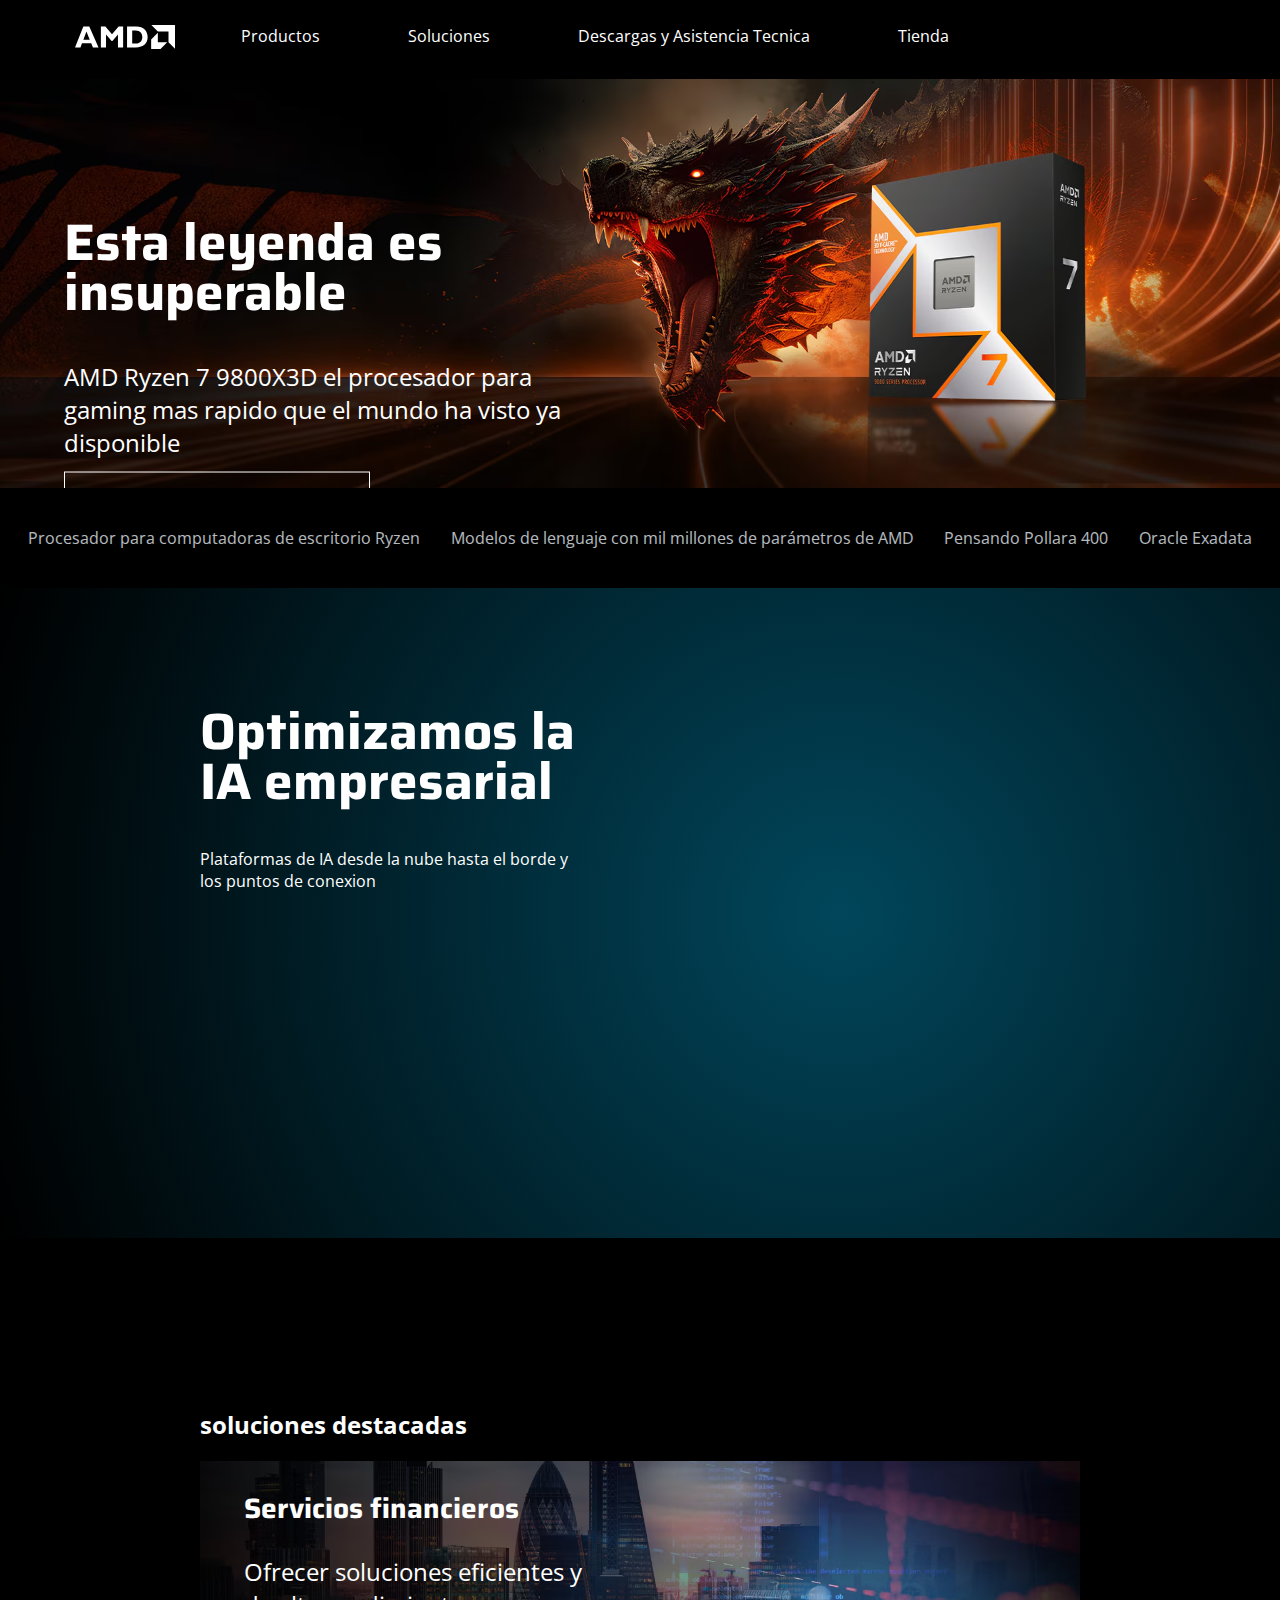
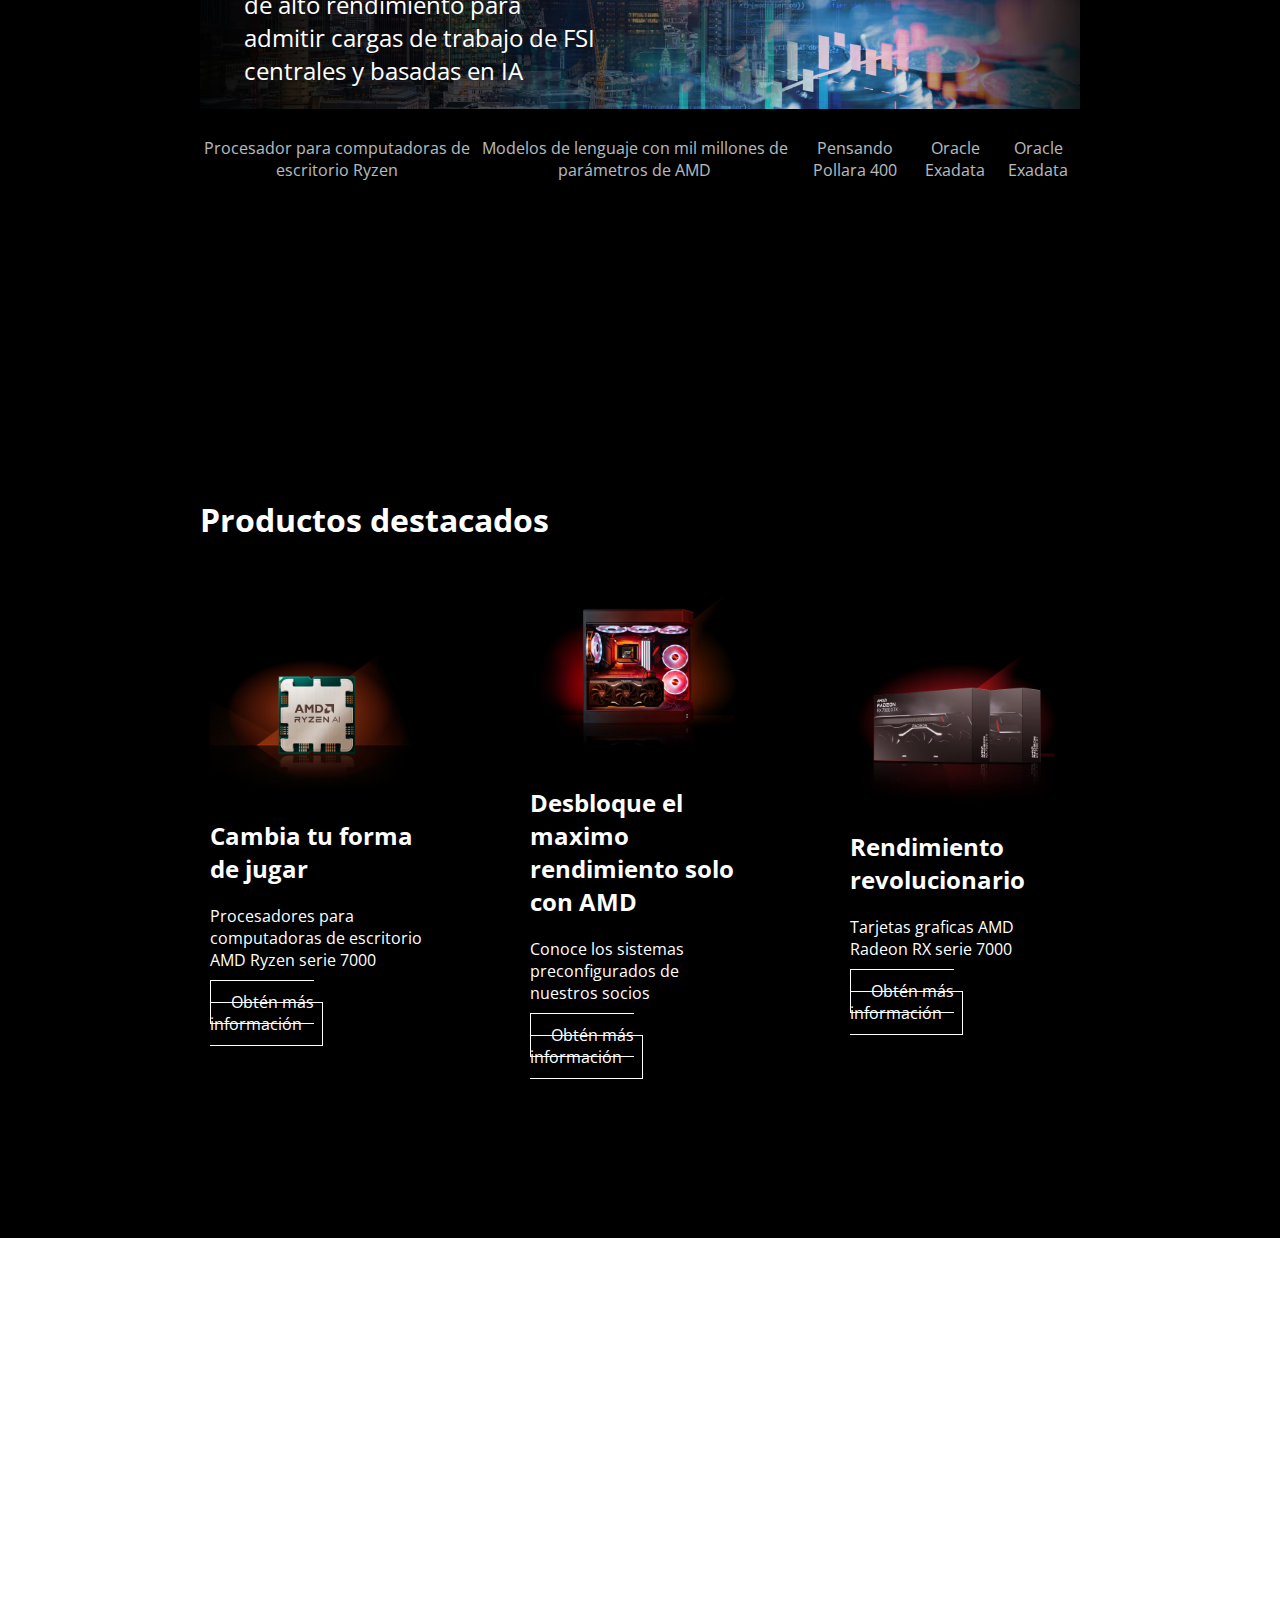
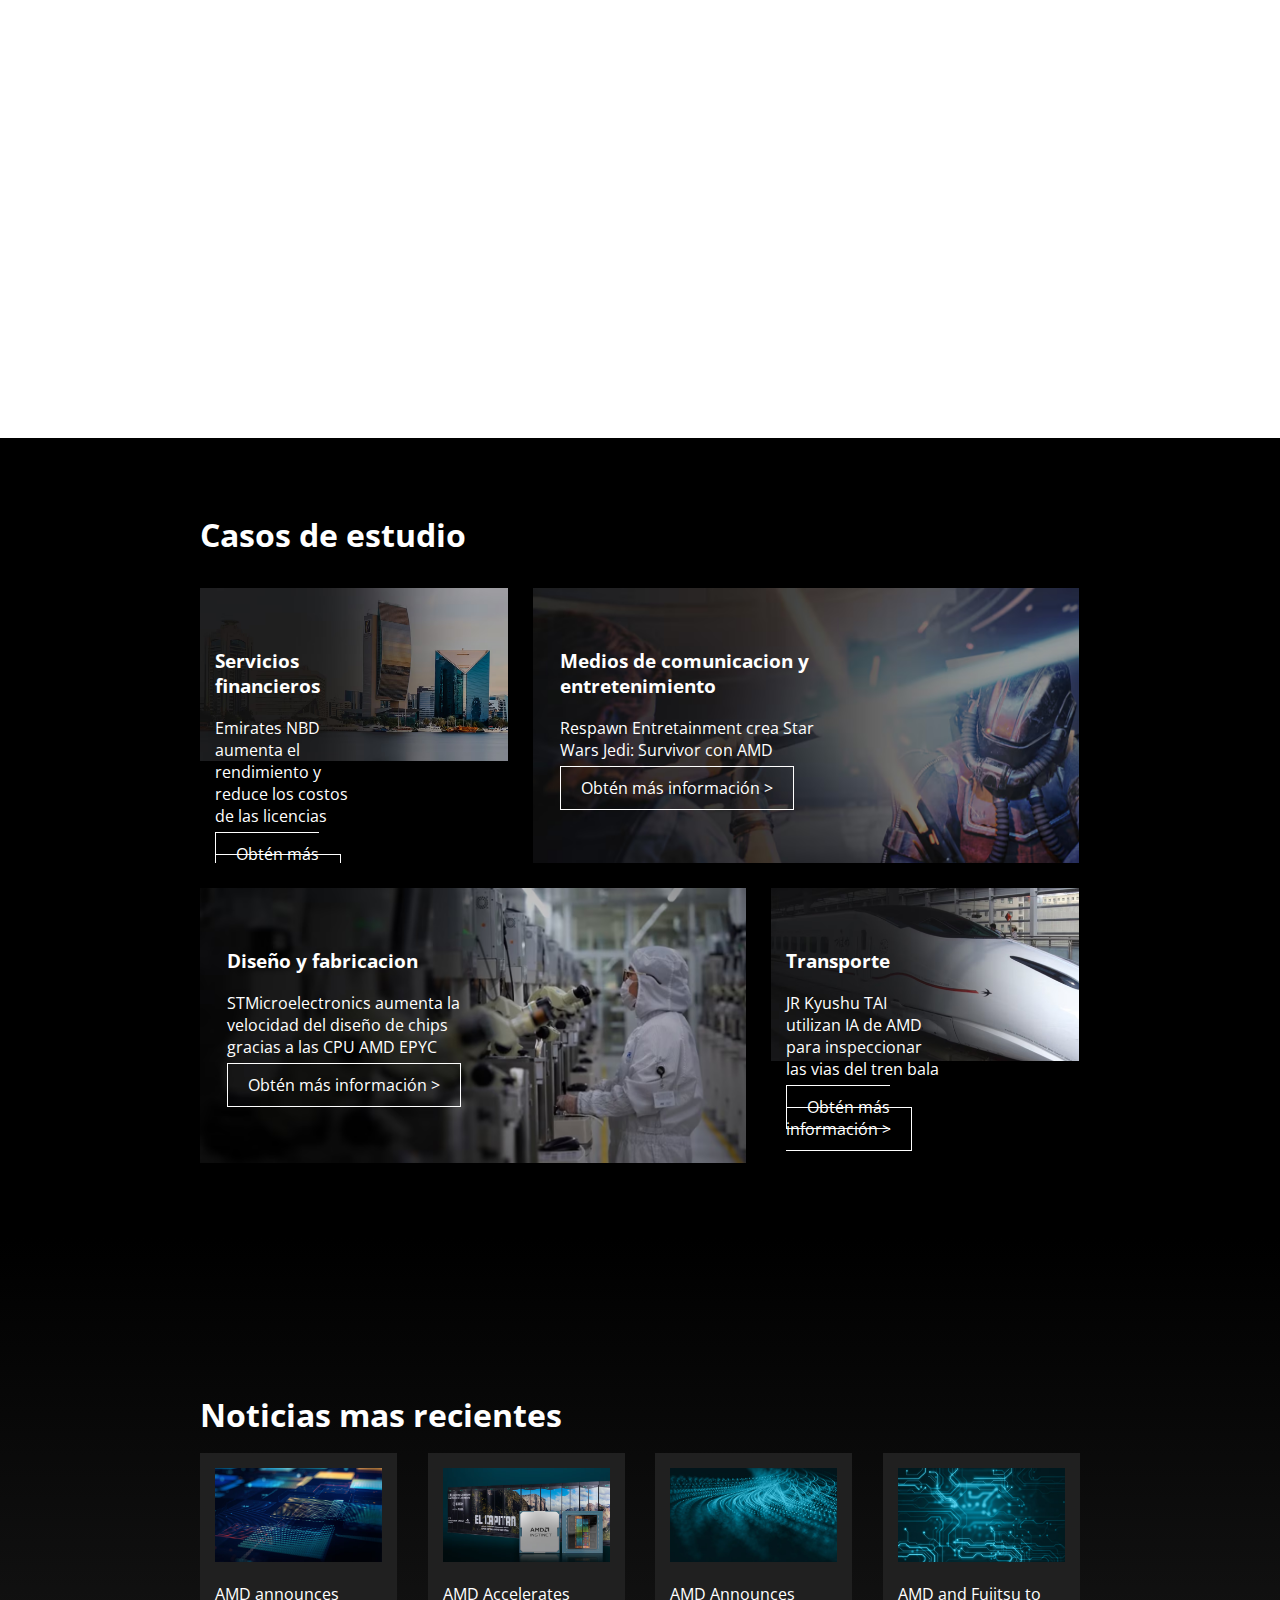
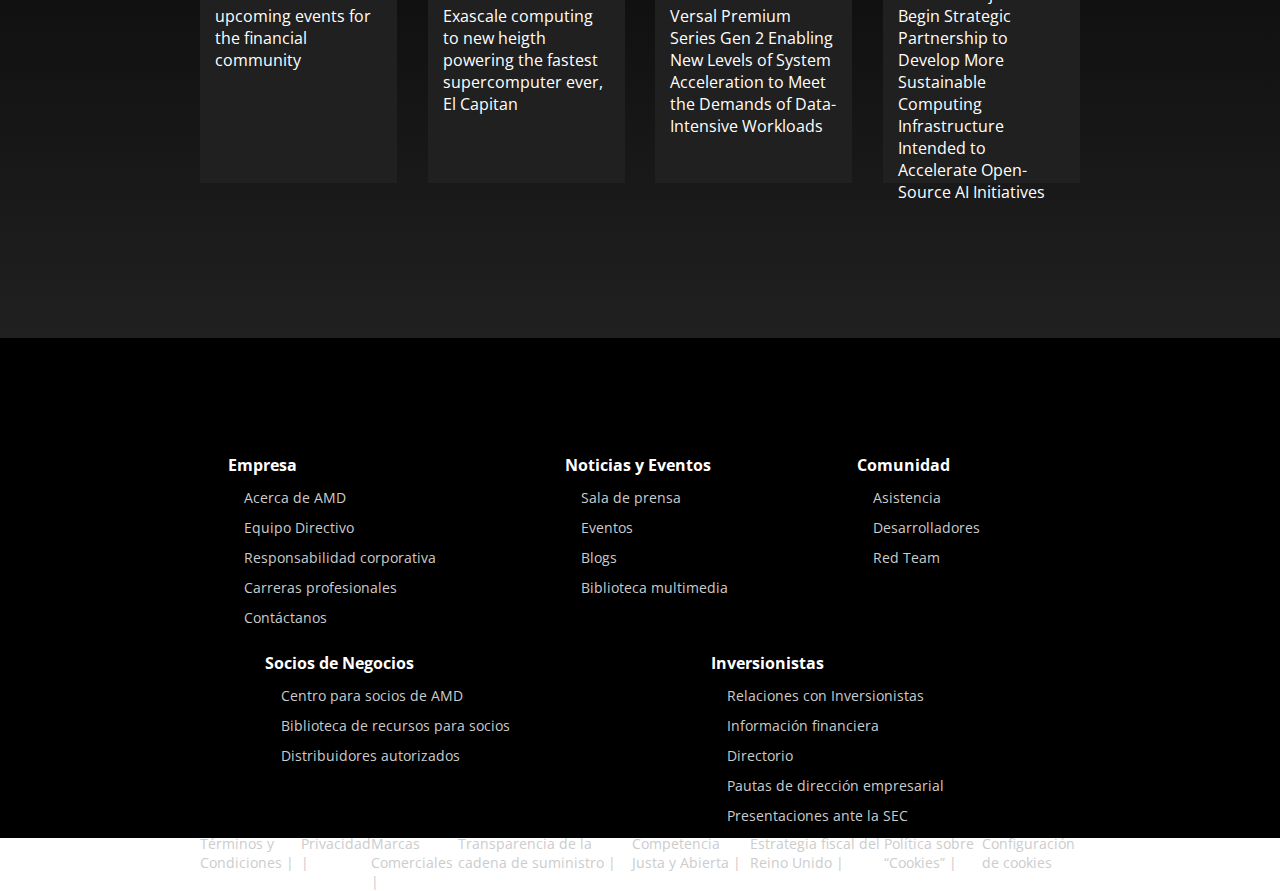
==== commit eab9e074: "las paginas ya estan terminadas" ====
--- a/index.html
+++ b/index.html
@@ -46,6 +46,7 @@
                             <p>
                                 AMD Ryzen 7 9800X3D el procesador para gaming mas rapido que el mundo ha visto ya disponible
                             </p>
+                            <a href="./2_pagina.html" class="boton">Obtén más información</a>
                         </div>
                     </div>
                     <div class="slide">
@@ -198,7 +199,7 @@
                 <p>
                     Conoce los sistemas preconfigurados de nuestros socios
                 </p>
-                <a href="#" class="boton">Obtén más información</a>
+                <a href="./2_pagina.html" class="boton">Obtén más información</a>
             </div>
             <div class="prod">
                 <img src="./imgs/prod_graf.avif">
--- a/styles.css
+++ b/styles.css
@@ -113,7 +113,7 @@
 #contenedor{
     display: flex;
     background: rgb(2,0,36);
-background: radial-gradient(circle, rgba(2,0,36,1) 0%, rgba(1,70,91,1) 0%, rgba(0,0,0,1) 100%);
+    background: radial-gradient(circle, rgba(2,0,36,1) 0%, rgba(1,70,91,1) 0%, rgba(0,0,0,1) 100%);
     height: 500px;
     width: 100%;
     padding-top: 75px;
@@ -352,9 +352,9 @@
     position: relative;
 }
 #max_ren .text-overlay{
-    position: absolute;
     left: 30%;
     width: 35%;
+    top: 50%;
 
 }
 #fondo_2{
@@ -363,11 +363,10 @@
     display: block;
     object-fit: cover;
 }
-#cont_logo1{
+.cont_logo{
     width: 200px;
-    height: 300px;
-}
-#cont_logo1 img{
+}
+.cont_logo img{
     width: 100%;
 }
 #sec img{
@@ -378,25 +377,322 @@
 #sec{
     position: relative;
 }
-#sec_1{
-    position: absolute;
+.texto_sobre_img_der{
     top: 50%;
-    left: 70%;
-    width: 25%;
-}
-#sec_1 p{
+    left: 75%;
+    width: 35%;
+}
+.texto_sobre_img_der p{
     font-size: 16px;
 }
-#img_fondo2{
-    background-image: url("./imgs/fondo_estreallado_rojo.avif");
-    background-attachment: fixed;
-    background-repeat: no-repeat;
-    width: 100%;
-    height: 500px;
-}
-#fondo_3{
+.texto_sobre_img_izq{
+    top: 50%;
+    right: 75%;
+    width: 35%;
+}
+.texto_sobre_img_izq p{
+    font-size: 16px;
+}
+.info_p2 .img_fondo_info{
     width: 100%;
     height: 550px;
     display: block;
     object-fit: cover;
-}+}
+.info_p2{
+    position: relative;
+    height: 550px;
+}
+#fondo_p2{
+    background-image: url("./imgs/fondo_estreallado_rojo.avif");
+    background-attachment: fixed;
+    background-size: cover;
+    height: 70vh;
+    width: 100%;
+    display: flex;
+}
+#contenedor_fondo{
+    display: flex;
+    flex-wrap: wrap;
+    width: inherit;;
+    padding-top: 50px;
+    padding-bottom: 50px;;
+    padding-right: 400px;
+    padding-left: 400px;
+}
+#mucho_mas{
+    width: 100%;
+
+}
+#mucho_mas h3{
+    font-size: 26px;
+    margin: 0;
+    padding: 0;
+}
+#mucho_mas p{
+    font-size: 16px;
+    margin-bottom: 10px;
+    margin-top: 0;
+}
+.caja{
+    height: 390px;
+}
+.izq{
+    padding: 25px;
+    width: 25%;
+}
+.izq p{
+    font-size: 13px;
+}
+.der{
+    width: 66.6%;
+}
+.cont_barras{
+    width: 70%;
+    margin: auto;
+    margin-bottom: 15px;
+}
+.barra{
+    display: flex;
+    height: 35px;
+    margin-top: 2.5px;
+    padding-right: 10px;
+    align-items: center;
+    justify-content: right;
+}
+.ren_1{
+    background-color: rgb(237, 28, 36);
+    width: 95%;
+}
+.ren_2{
+    background-color: rgb(115, 116, 120);
+    width: 31%;
+}
+.ren_3{
+    background-color: rgb(237, 28, 36);
+    width: 98%;
+}
+.ren_4{
+    background-color: rgb(115, 116, 120);
+    width: 31%;
+}
+.medida{
+    display: flex;
+    width: 100%;
+    justify-content: space-between;
+    text-align: center;
+}
+.medida p{
+    width: 10px;
+    font-size: 10px;
+    align-items: center;
+}
+.items_barra{
+    width: 100%;
+    display: flex;  
+}
+.items_barra p{
+    font-size: 12px;
+    margin: 0;
+    padding: 0;
+    
+}
+.cuadrado_color{
+    height: 20px;
+    width: 20px;
+    margin: 10px;
+}
+.rojo{
+    background-color: rgb(237, 28, 36);
+}
+.gris{
+    background-color: rgb(115, 116, 120);
+}
+#fondo_3{
+    background-image: url("./imgs/fondo_rayitas.avif");
+    background-attachment: fixed;
+    background-size: cover;
+    height: 180vh;
+    width: 100%;
+    display: flex;
+}
+#contenedor_fondo_3{
+    display: block;
+    width: inherit;
+    padding-top: 50px;
+    padding-bottom: 50px;;
+    padding-right: 200px;
+    padding-left: 200px;
+}
+#logo_fondo_rayas{
+    width: 200px;
+}
+#logo_fondo_rayas img{
+    width: 100%;
+}
+#viñetas_trans{
+    display: flex;
+    flex-wrap: wrap;
+    justify-content: space-evenly;
+    align-items: flex-start;
+    width: 100%;
+}
+#viñetas_trans h2{
+    width: 100%;
+    text-align: center;
+}
+.viñetas_rayitas{
+    background-color: rgba(0, 0, 0, 0.4);;
+    width: 25%;
+    padding: 25px;
+}
+#contenedor_colapso{
+    height: 80vh;
+    display: block;
+    margin-right: 200px;
+    margin-left: 200px;
+    gap: 25px   ;
+}
+#contendor_texto_4{
+    width: 100%;
+    height: 50px;
+    margin: 0;
+    padding: 0;
+}
+#contendor_texto_4 h3{
+    padding: 0;
+    margin: 0;
+}
+#contenedor_texto_3{
+    height: 350px;
+    margin-right: 200px;
+    margin-left: 200px;
+}
+#contenedor_botones_p2{
+    display: flex;
+    flex-wrap: wrap;
+    height: 50px;
+    align-items: center;
+    justify-content: center;
+}
+.tab-button{
+    font-size: 18px;
+    padding: 15px;
+    text-decoration: none;
+    color: rgba(240, 248, 255, 0.67);
+}
+.tab-button:hover{
+    font-size: 18px;
+    padding: 15px;
+    text-decoration: none;
+    color: white;
+}
+.collapsible-list{
+    width: 100%;
+}
+#america{
+    display: none;
+}
+#europa_1{
+    display: none;
+}
+#europa_2{
+    display: none;
+}
+#medio_oriente{
+    display: none;
+}
+
+#tab-america:checked ~ #america,
+#tab-europa-1:checked ~ #europa_1,
+#tab-europa-2:checked ~ #europa_2,
+#tab-medio-oriente:checked ~ #medio_oriente {
+    display: block;
+}
+#separador{
+    width: 100%;
+    background-color: #ccc;
+    height: 2px;
+}
+.fila_colapsable{
+    display: flex;
+    height: 57px;
+    width: 100%;
+    background-color: rgb(52, 53, 54);
+    padding-left: 25px;
+    align-items: center;
+    border-bottom: 1px solid #fff;
+}
+.fila_colapsable:hover{
+    background-color: #636466;
+
+    /*-------------pruebas de colapsable-------------------------*/
+}
+.wrap-collabsible {
+    margin-bottom: 1.2rem 0;
+  }
+  
+  input[type='checkbox'] {
+    display: none;
+  }
+  
+  .lbl-toggle {
+    display: flex;
+    align-items: center;
+    padding-left: 25px;
+    height: 57px;
+    width: 100%;
+    background-color: rgb(52, 53, 54);
+    cursor: pointer;
+    transition: all 0.25s ease-out;
+    border-bottom: 1px solid #fff;
+  }
+  
+  .lbl-toggle:hover {
+    background-color: #636466;
+  }
+  
+  .lbl-toggle::before {
+    content: ' ';
+    display: inline-block;
+  
+    border-top: 5px solid transparent;
+    border-bottom: 5px solid transparent;
+    border-left: 5px solid currentColor;
+    vertical-align: middle;
+    margin-right: .7rem;
+    transform: translateY(-2px);
+  
+    transition: transform .2s ease-out;
+  }
+  
+  .toggle:checked + .lbl-toggle::before {
+    transform: rotate(90deg) translateX(-3px);
+  }
+  
+  .collapsible-content {
+    max-height: 0px;
+    overflow: hidden;
+    transition: max-height .25s ease-in-out;
+  }
+  
+  .toggle:checked + .lbl-toggle + .collapsible-content {
+    max-height: 100vh;
+  }
+  
+  .toggle:checked + .lbl-toggle {
+    border-bottom-right-radius: 0;
+    border-bottom-left-radius: 0;
+  }
+  
+  .collapsible-content .content-inner {
+    background: black;
+    border-bottom: 1px solid #fff;
+    padding: .5rem 1rem;
+  }
+  .contenedor_imagen_p2{
+    width: 15%;
+  }
+  .contenedor_imagen_p2 img{
+    width: 100%;
+  }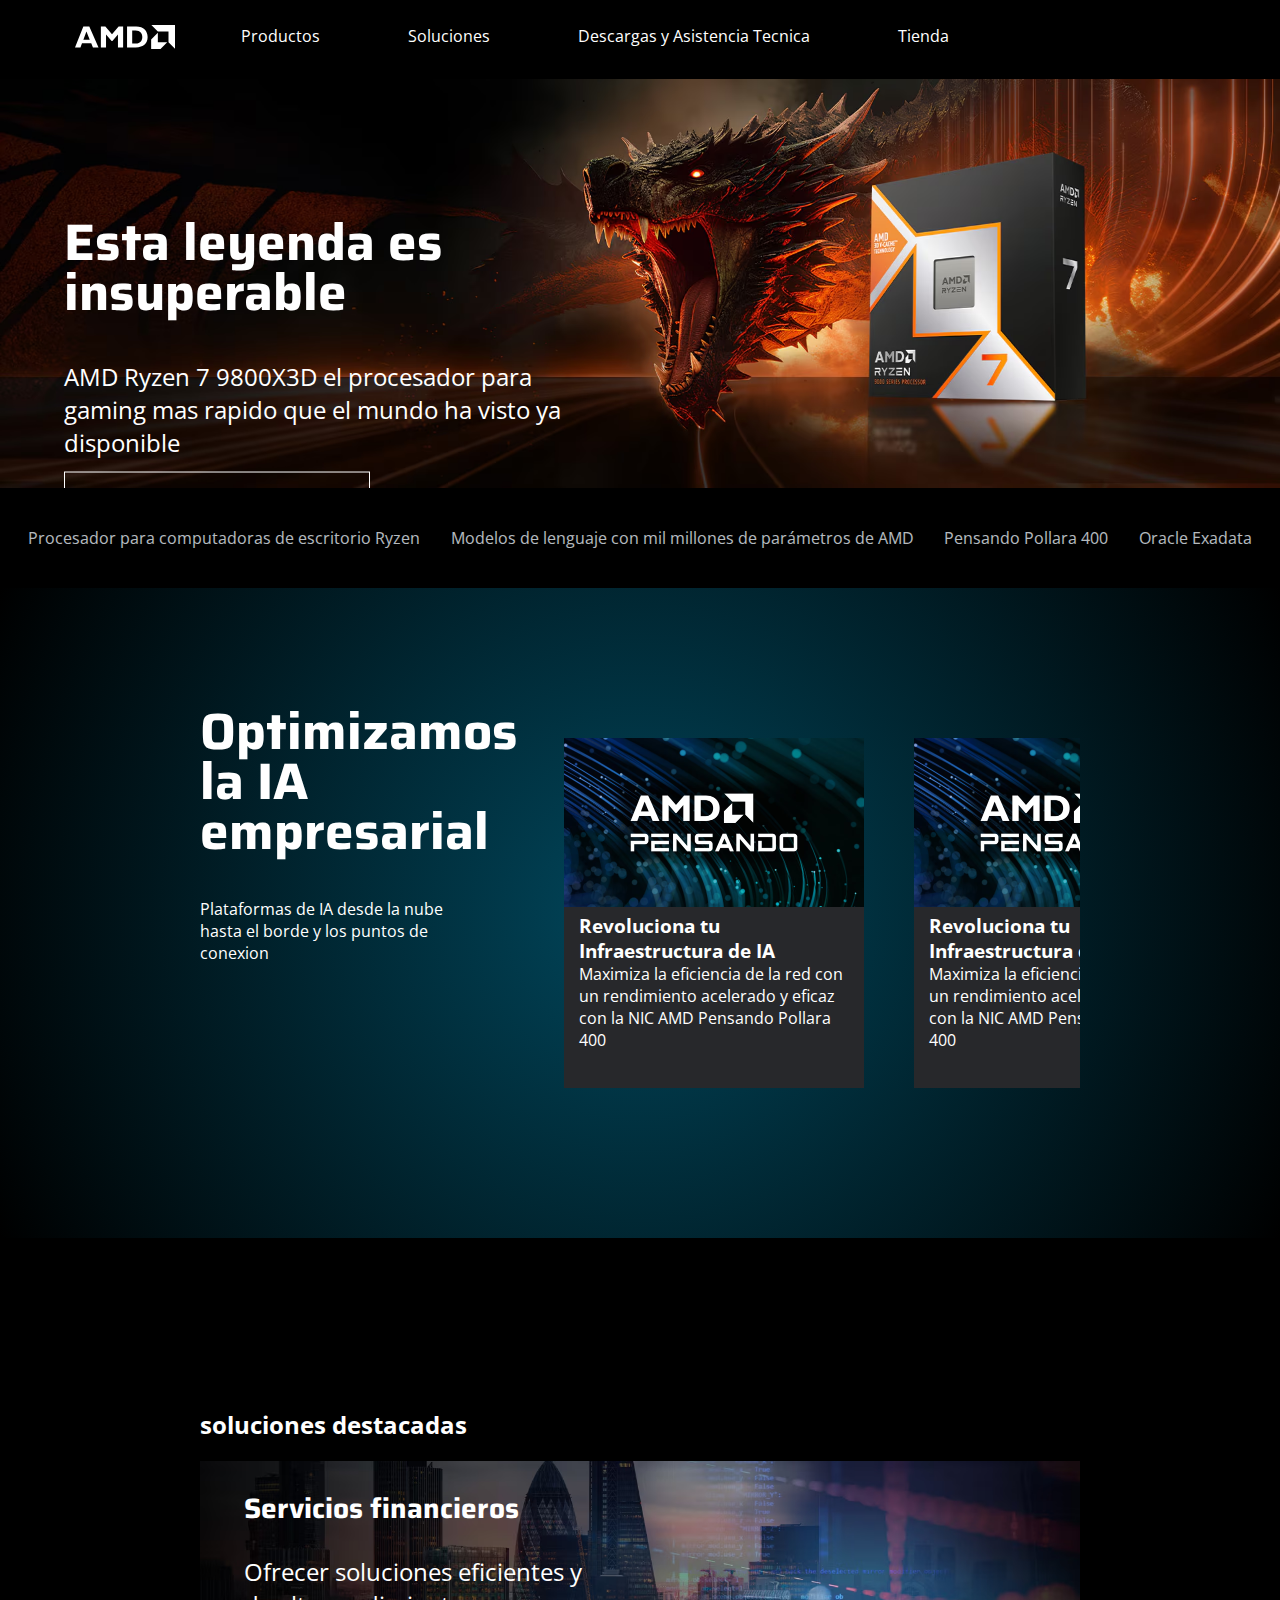
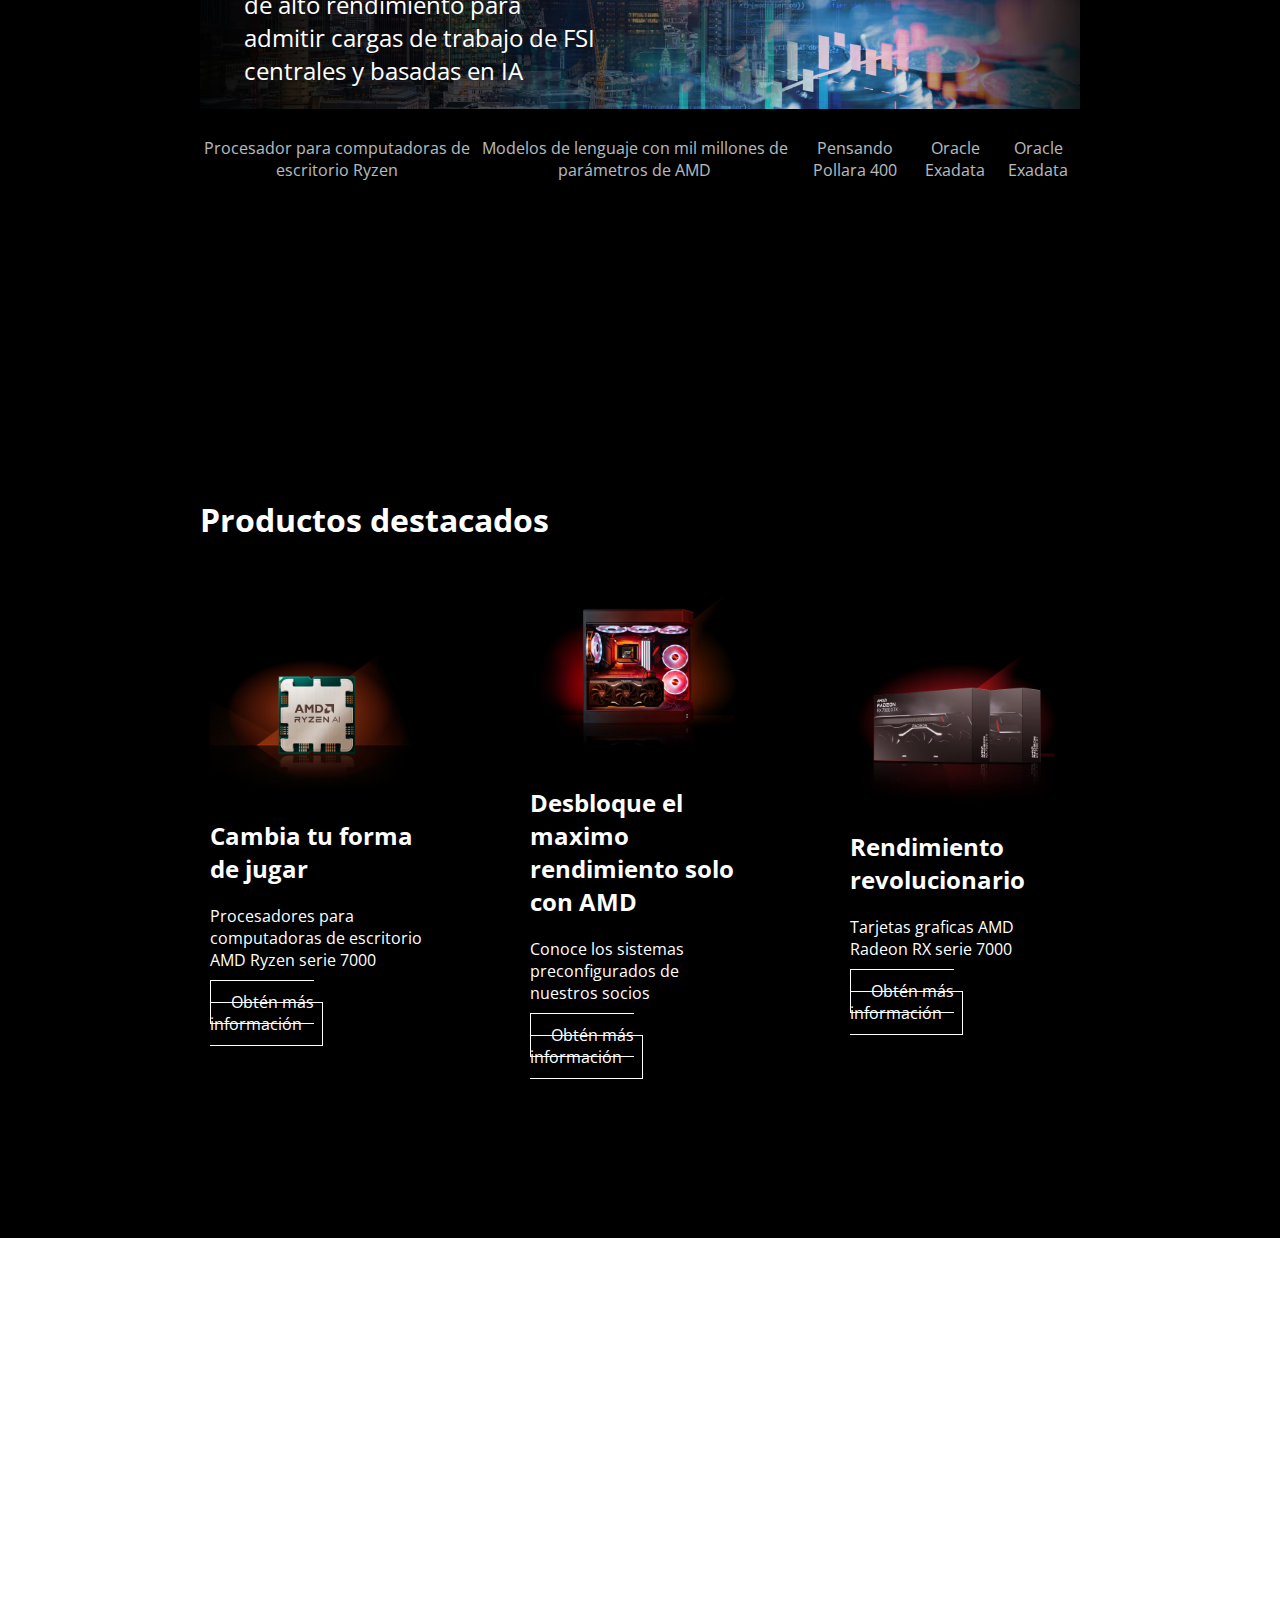
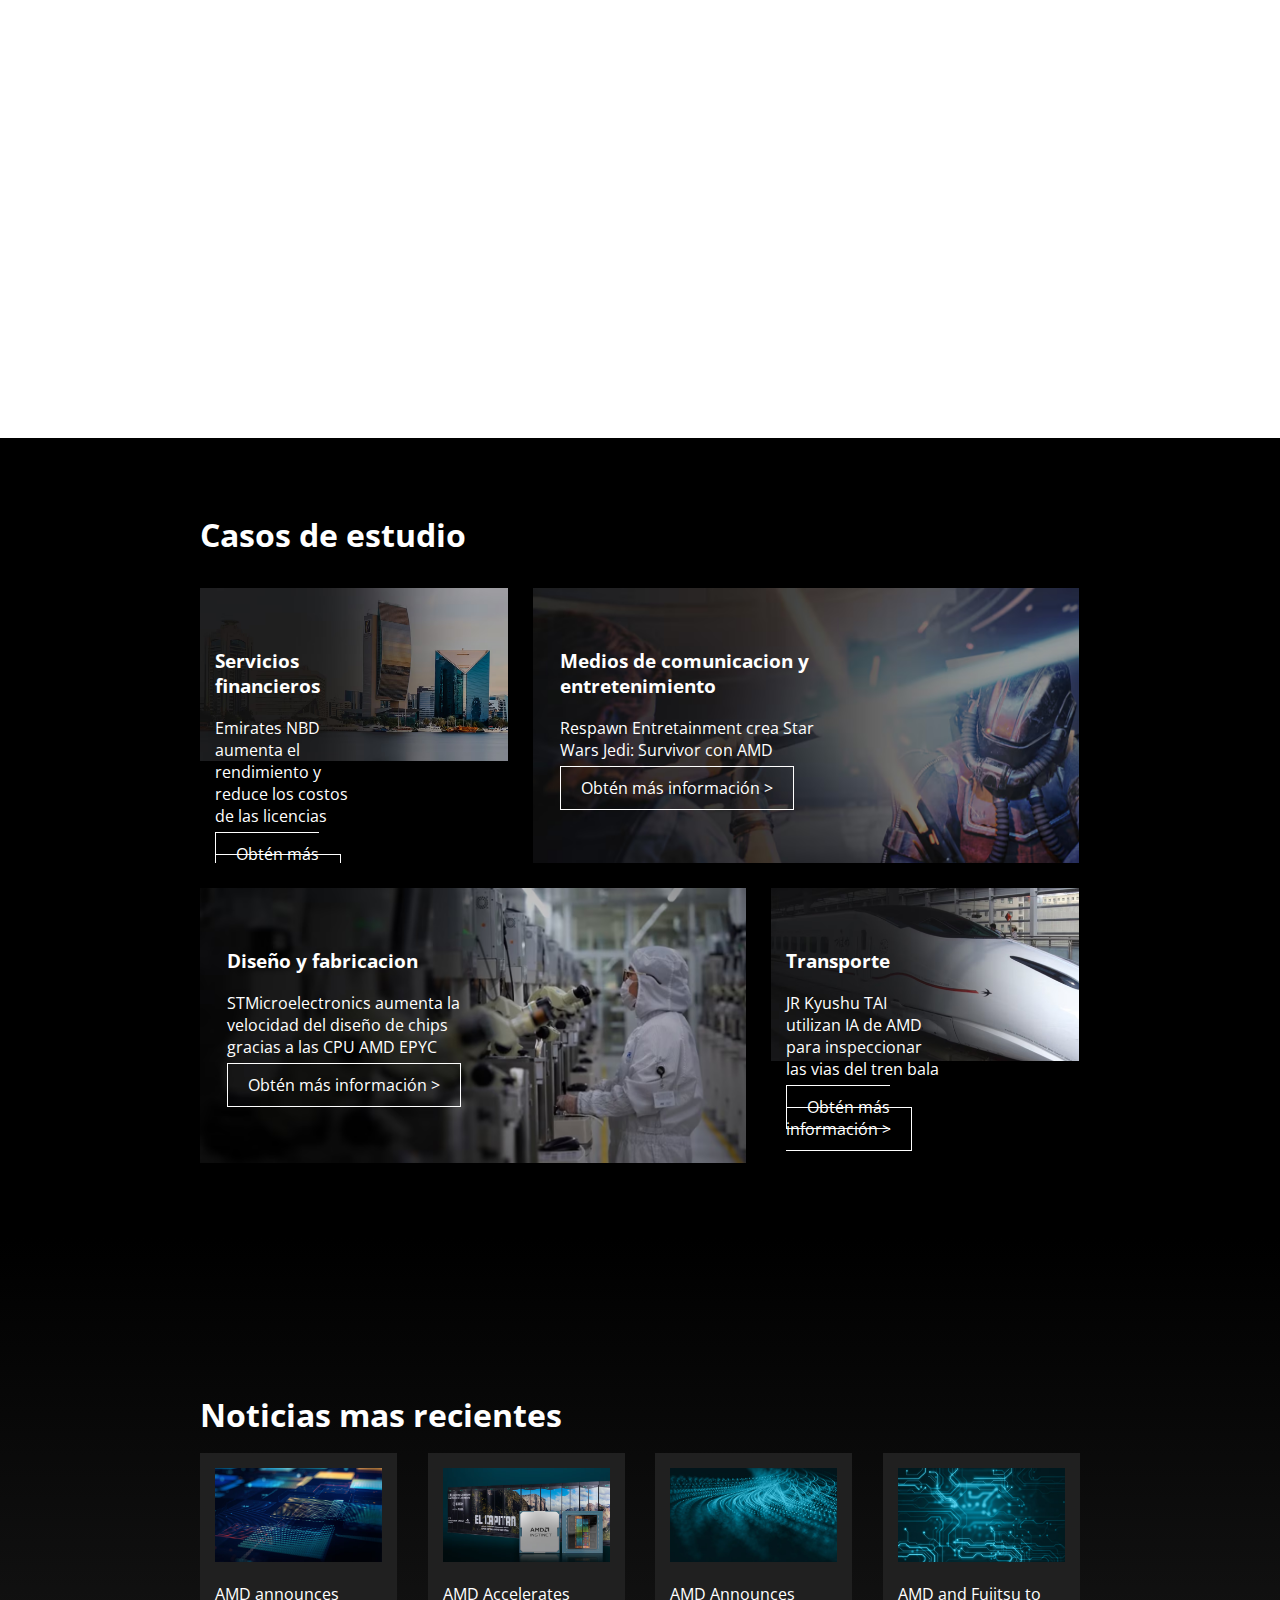
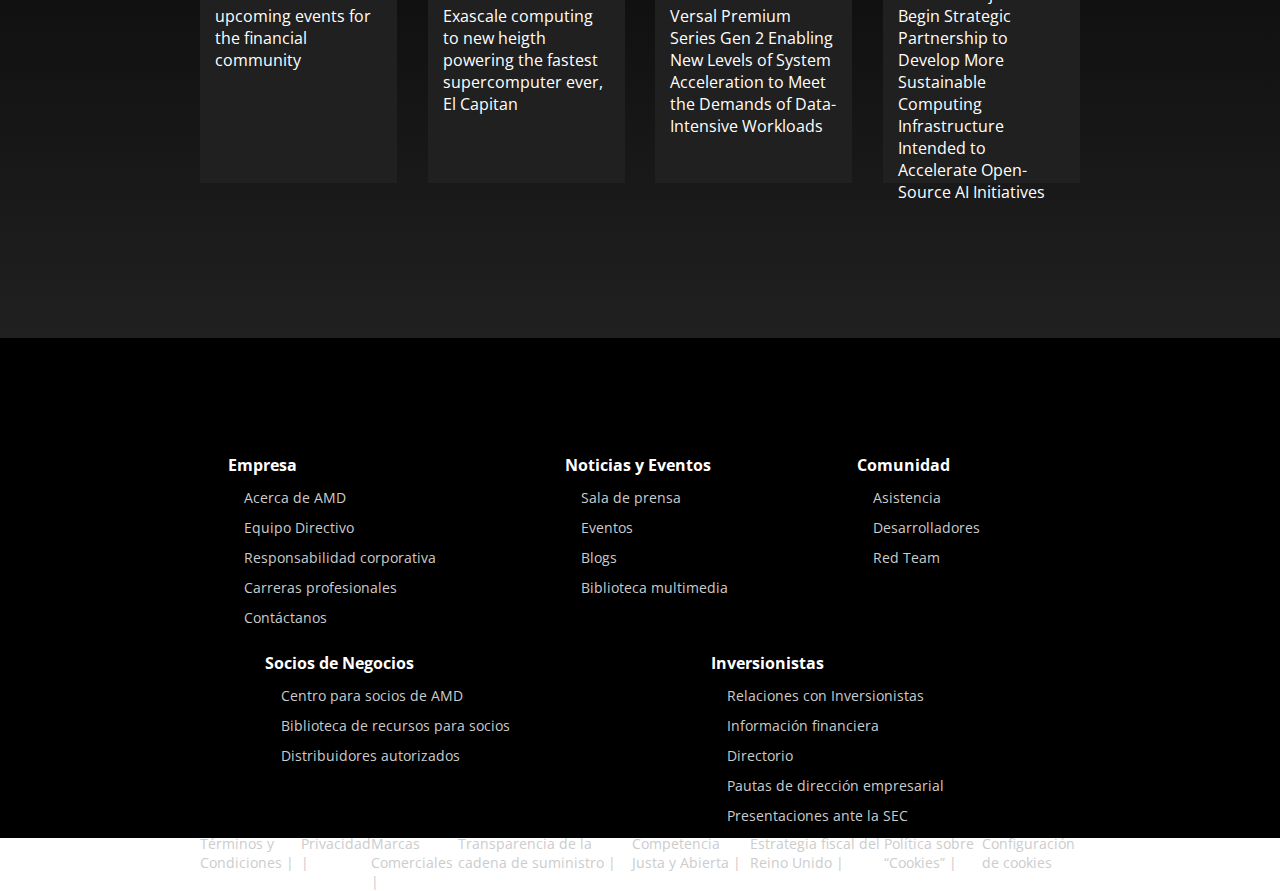
==== commit 98653956: "lista la pagina, ahora solo extras y ya" ====
--- a/index.html
+++ b/index.html
@@ -46,7 +46,7 @@
                             <p>
                                 AMD Ryzen 7 9800X3D el procesador para gaming mas rapido que el mundo ha visto ya disponible
                             </p>
-                            <a href="./2_pagina.html" class="boton">Obtén más información</a>
+                            <a href="./3_pagina.html" class="boton">Obtén más información</a>
                         </div>
                     </div>
                     <div class="slide">
@@ -91,17 +91,91 @@
                 <a href="#slide_4">Oracle Exadata</a>
             </div>
         </section>
-        <section  id="contenedor">
-            <div id="texto_avances">
-                <h2 class="titulos">
-                    Optimizamos la IA empresarial
-                </h2>
-                <p>
-                    Plataformas de IA desde la nube hasta el borde y los puntos de conexion
-                </p>
-            </div>
-            <div id="carrusel">
-                    
+        <section  id="fondo_azul">
+            <div id="contenedor_carrusel">
+                <div id="texto_avances">
+                    <h2 class="titulos">
+                        Optimizamos la IA empresarial
+                    </h2>
+                    <p>
+                        Plataformas de IA desde la nube hasta el borde y los puntos de conexion
+                    </p>
+                </div>
+                <div id="carrusel_wrapper">
+                    <div id="carrusel">
+                        <div class="tarjeta_carrusel">
+                            <div class="imagen_carrusel">
+                                <img src="./imgs/amd_pensando.avif" alt="">
+                            </div>
+                            <div class="texto_carrusel">
+                                <h3>
+                                    Revoluciona tu Infraestructura de IA
+                                </h3>
+                                <p>
+                                    Maximiza la eficiencia de la red con un rendimiento acelerado y
+                                    eficaz con la NIC AMD Pensando Pollara 400
+                                </p>
+                            </div>
+                        </div>
+                        <div class="tarjeta_carrusel">
+                            <div class="imagen_carrusel">
+                                <img src="./imgs/amd_pensando.avif" alt="">
+                            </div>
+                            <div class="texto_carrusel">
+                                <h3>
+                                    Revoluciona tu Infraestructura de IA
+                                </h3>
+                                <p>
+                                    Maximiza la eficiencia de la red con un rendimiento acelerado y
+                                    eficaz con la NIC AMD Pensando Pollara 400
+                                </p>
+                            </div>
+                        </div>
+                        <div class="tarjeta_carrusel">
+                            <div class="imagen_carrusel">
+                                <img src="./imgs/amd_pensando.avif" alt="">
+                            </div>
+                            <div class="texto_carrusel">
+                                <h3>
+                                    Revoluciona tu Infraestructura de IA
+                                </h3>
+                                <p>
+                                    Maximiza la eficiencia de la red con un rendimiento acelerado y
+                                    eficaz con la NIC AMD Pensando Pollara 400
+                                </p>
+                            </div>
+                        </div>
+                        <div class="tarjeta_carrusel">
+                            <div class="imagen_carrusel">
+                                <img src="./imgs/amd_pensando.avif" alt="">
+                            </div>
+                            <div class="texto_carrusel">
+                                <h3>
+                                    Revoluciona tu Infraestructura de IA
+                                </h3>
+                                <p>
+                                    Maximiza la eficiencia de la red con un rendimiento acelerado y
+                                    eficaz con la NIC AMD Pensando Pollara 400
+                                </p>
+                            </div>
+                        </div>
+                        <div class="tarjeta_carrusel">
+                            <div class="imagen_carrusel">
+                                <img src="./imgs/amd_pensando.avif" alt="">
+                            </div>
+                            <div class="texto_carrusel">
+                                <h3>
+                                    Revoluciona tu Infraestructura de IA
+                                </h3>
+                                <p>
+                                    Maximiza la eficiencia de la red con un rendimiento acelerado y
+                                    eficaz con la NIC AMD Pensando Pollara 400
+                                </p>
+                            </div>
+                        </div>
+
+                    </div> 
+                </div>
             </div>
         </section>
         <section id="destacadas">
@@ -303,7 +377,6 @@
             </div>
         </section>
     </main>
-    </section>
     <footer class="footer">
         <div class="footer-column">
           <h3>Empresa</h3>
--- a/styles.css
+++ b/styles.css
@@ -110,26 +110,75 @@
     opacity: 1;
 }
 
-#contenedor{
-    display: flex;
+#fondo_azul{
     background: rgb(2,0,36);
     background: radial-gradient(circle, rgba(2,0,36,1) 0%, rgba(1,70,91,1) 0%, rgba(0,0,0,1) 100%);
     height: 500px;
-    width: 100%;
     padding-top: 75px;
     padding-bottom: 75px;
     padding-right: 200px;
     padding-left: 200px;
-    
+}
+#contenedor_carrusel{
+    height: 100%;
+    width: 100%;
+    display: flex;
+    justify-content: space-between;
 }
 #texto_avances{
     width: 30%;
-    height: 80%;
-    
-}
-#carrusel{
-    width: 60%;
-    height: 80%;
+}
+#carrusel_wrapper{
+    width: 100%;
+    position: relative;
+    overflow: auto;
+    padding: 75px;
+}
+#carrusel{ 
+    height: 100%;
+    width: fit-content;
+    overflow-x: hidden;
+    display: flex;
+}
+#carrusel_wrapper::-webkit-scrollbar{
+    width: 80px;
+    height: 5px;
+}
+#carrusel_wrapper::-webkit-scrollbar-thumb{
+    background: white;
+    border-radius: 10px;
+}
+#carrusel_wrapper::-webkit-scrollbar-track{
+    background: rgba(61, 61, 61, 0.795);
+}
+.tarjeta_carrusel{
+    height: 100%;
+    width: 300px;
+    background-color:#27282b;
+    margin-left: 25px;
+    margin-right: 25px;
+}
+.imagen_carrusel{
+    height: 50%;
+    width: 100%;
+}
+.imagen_carrusel img{
+    width: 100%;
+}
+.texto_carrusel{
+    display: block;
+    align-items: end;
+    height: 50%;
+    padding-left: 15px;
+    padding-right: 15px;
+}
+.texto_carrusel h3{
+    margin: 0;
+    padding: 0;
+}
+.texto_carrusel p{
+    margin: 0;
+    padding: 0;
 }
 #img_fondo{
     background-image: url("./imgs/fondo.avif");
@@ -587,6 +636,9 @@
     text-decoration: none;
     color: white;
 }
+.tab-button:checked{
+    color: white;
+}
 .collapsible-list{
     width: 100%;
 }
@@ -686,13 +738,75 @@
   }
   
   .collapsible-content .content-inner {
+    display: flex;
+    justify-content: space-evenly;
     background: black;
     border-bottom: 1px solid #fff;
     padding: .5rem 1rem;
   }
   .contenedor_imagen_p2{
     width: 15%;
+    padding: 1%;
   }
   .contenedor_imagen_p2 img{
     width: 100%;
-  }+  }
+
+  #intro{
+    background-image: url("./imgs/banner.avif");
+    display: flex;
+    align-items: center;
+    position: relative;
+    width: 100%;
+    height: 375px;
+    background-position: center;
+    background-repeat: no-repeat;
+    background-size: cover
+  }
+  #texto_intro{
+    margin-left: 325px;
+    width: 30%;
+    height: 80%;
+  }
+
+  #titulo_intro{
+    font-family: "Saira", sans-serif;
+    font-size: 2.2rem;
+    line-height: 50px;
+  }
+  #dragon{
+    background-image: url("./imgs/fondo_dragon.avif");
+    display: flex;
+    justify-content: center;
+    text-align: center;
+    align-items: center;
+    align-items: center;
+    position: relative;
+    width: 100%;
+    height: 100vh;
+    background-position: center;
+    background-repeat: no-repeat;
+    background-size: cover
+  }
+  #contenido_dragon h3{
+    font-size: 1.95rem;
+    margin-bottom: 10px;
+    color: #fff;
+  }
+  #contenido_dragon p{
+    font-size: 21px;
+    margin-bottom: 10px;
+    color: #fff;
+  }
+  #video_dragon{
+    width: 70%;
+    margin: auto;
+  }
+  #video_dragon img{
+    width: 100%;
+  }
+  #video_negro{
+    background-color: #000;
+    width: 100%;
+    height: 500px;
+  }
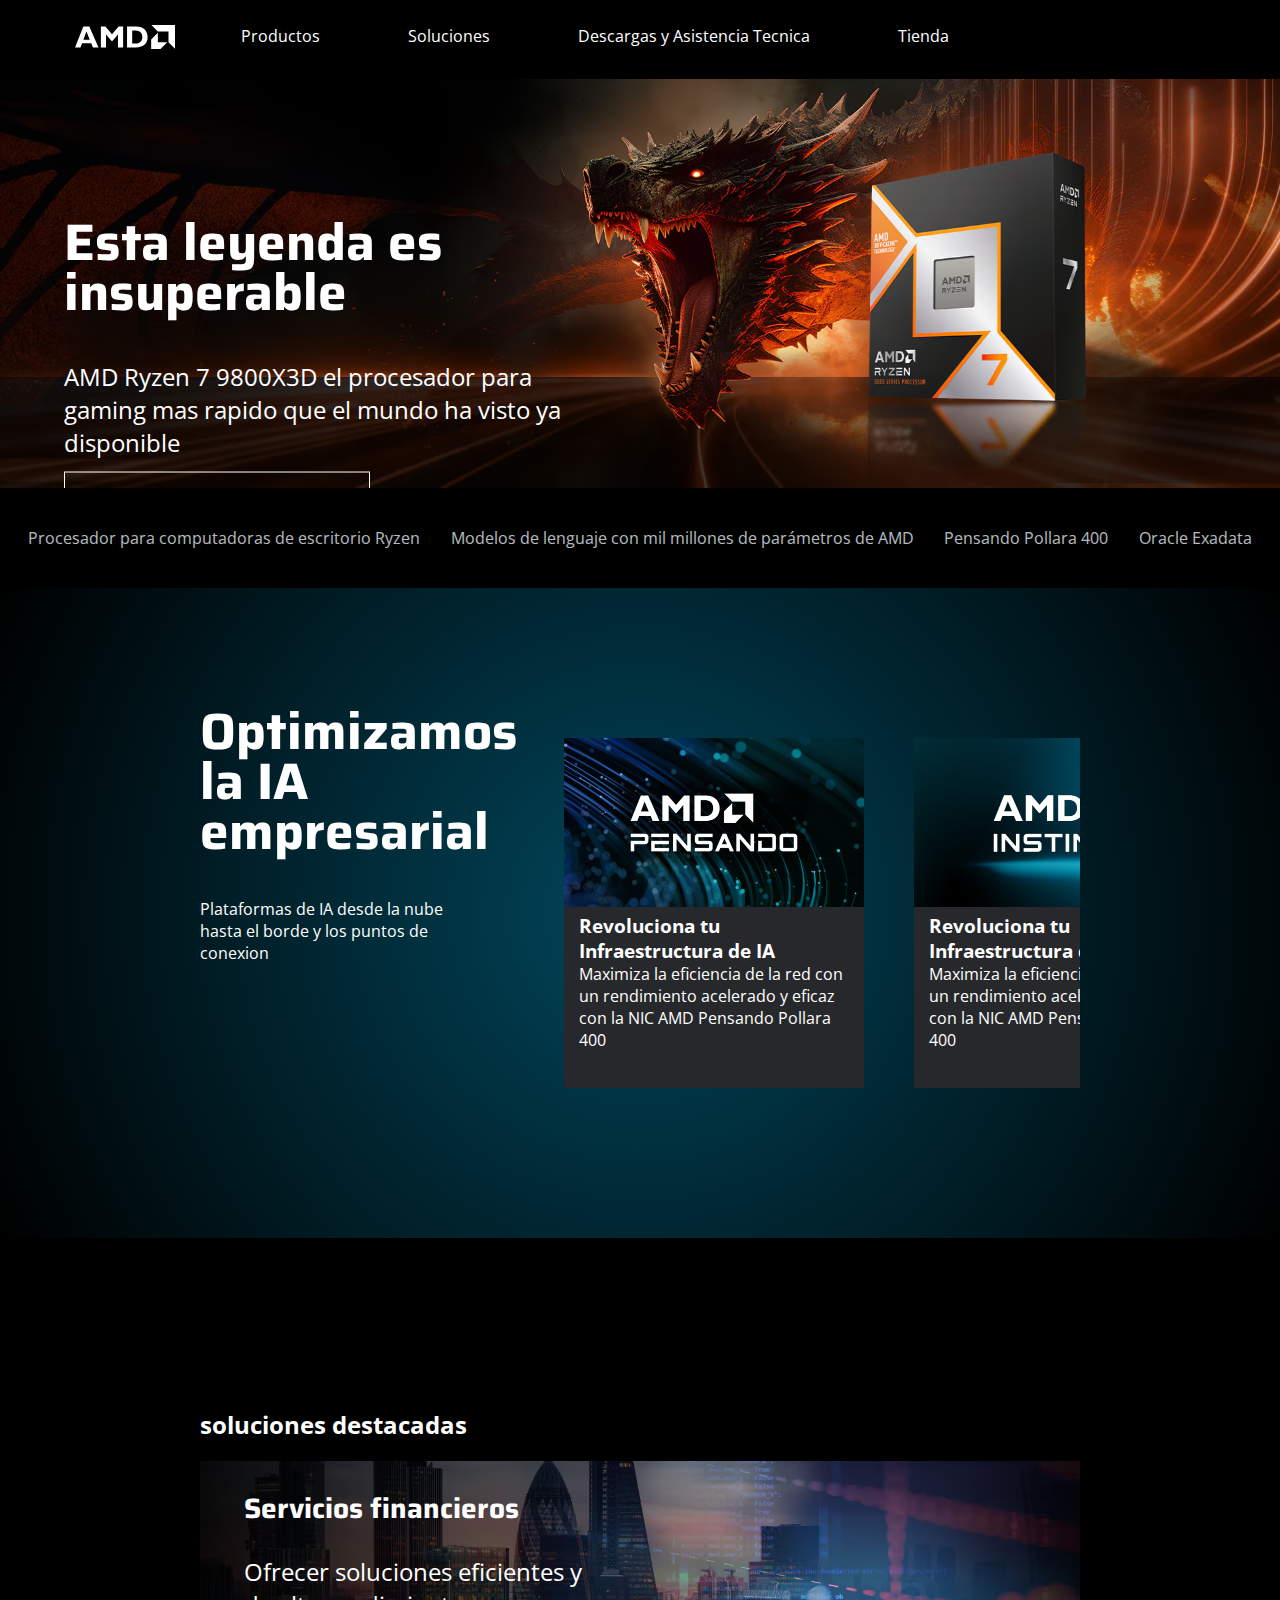
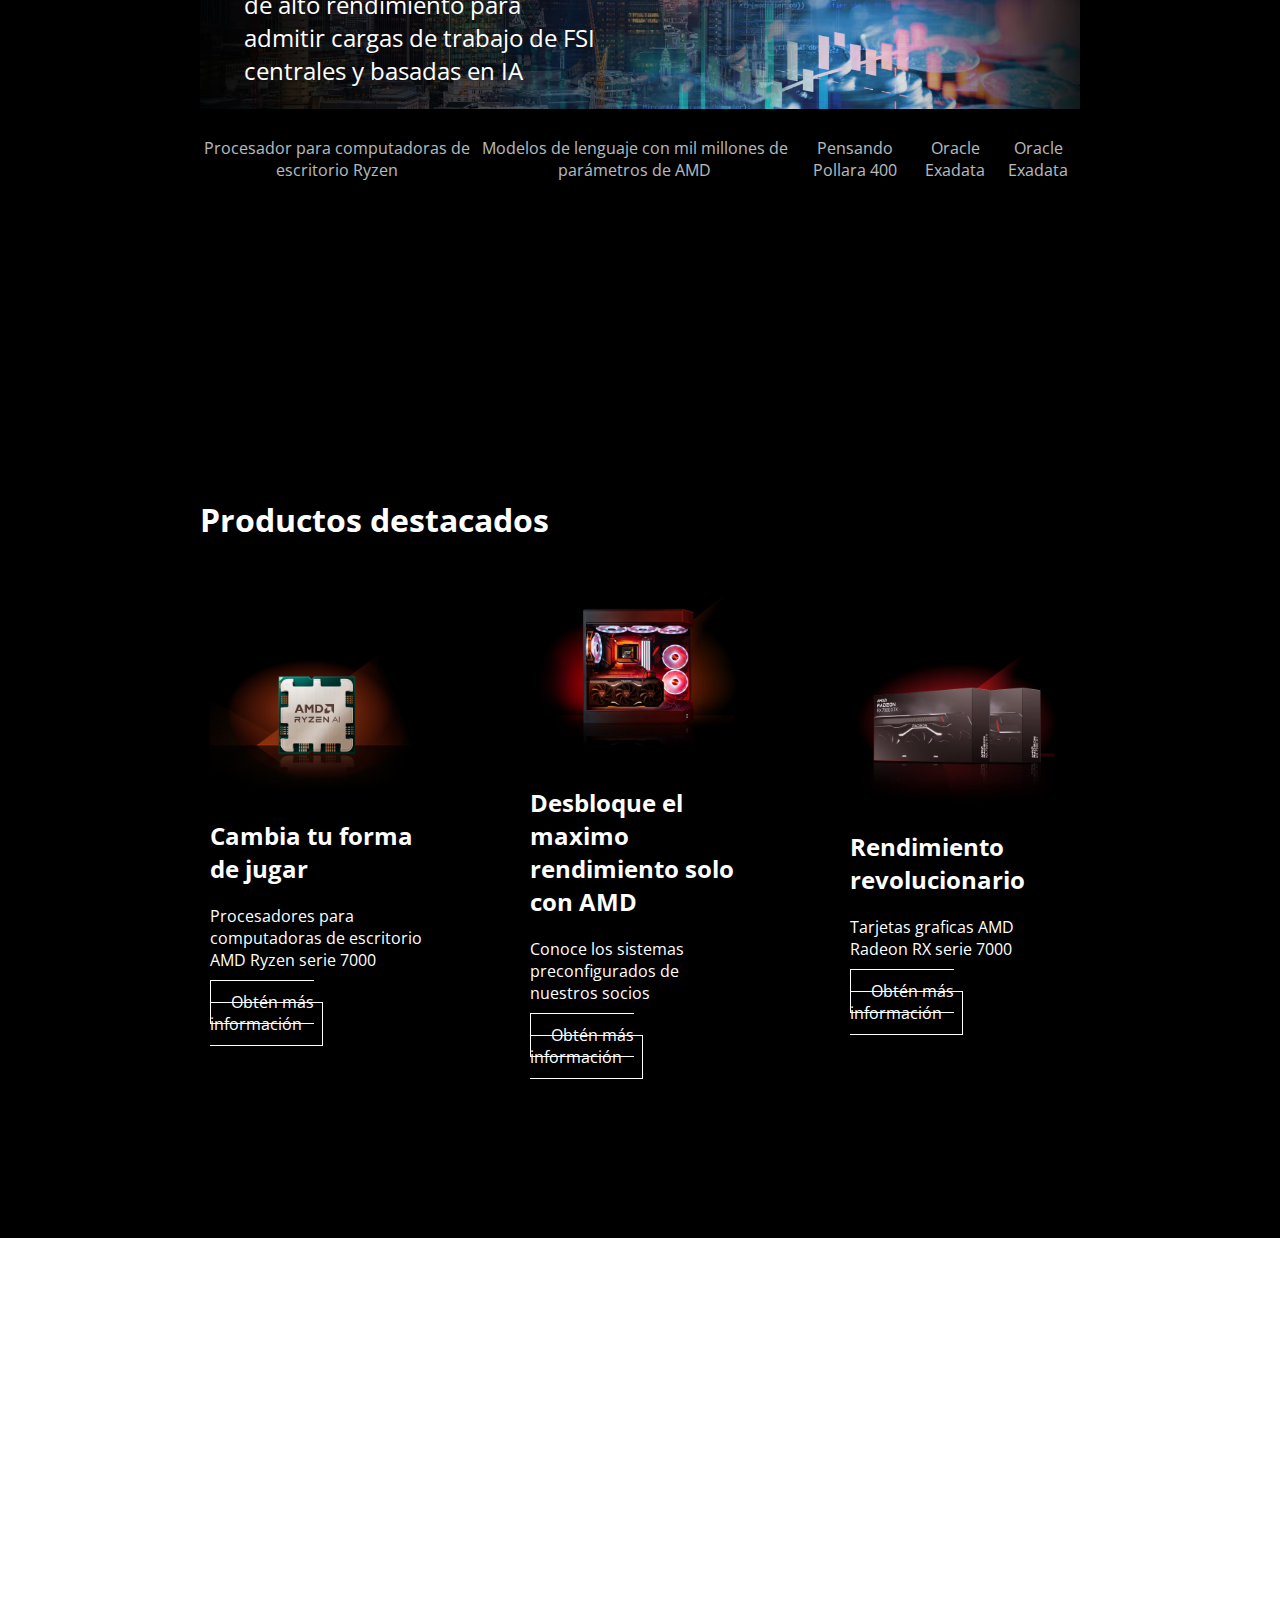
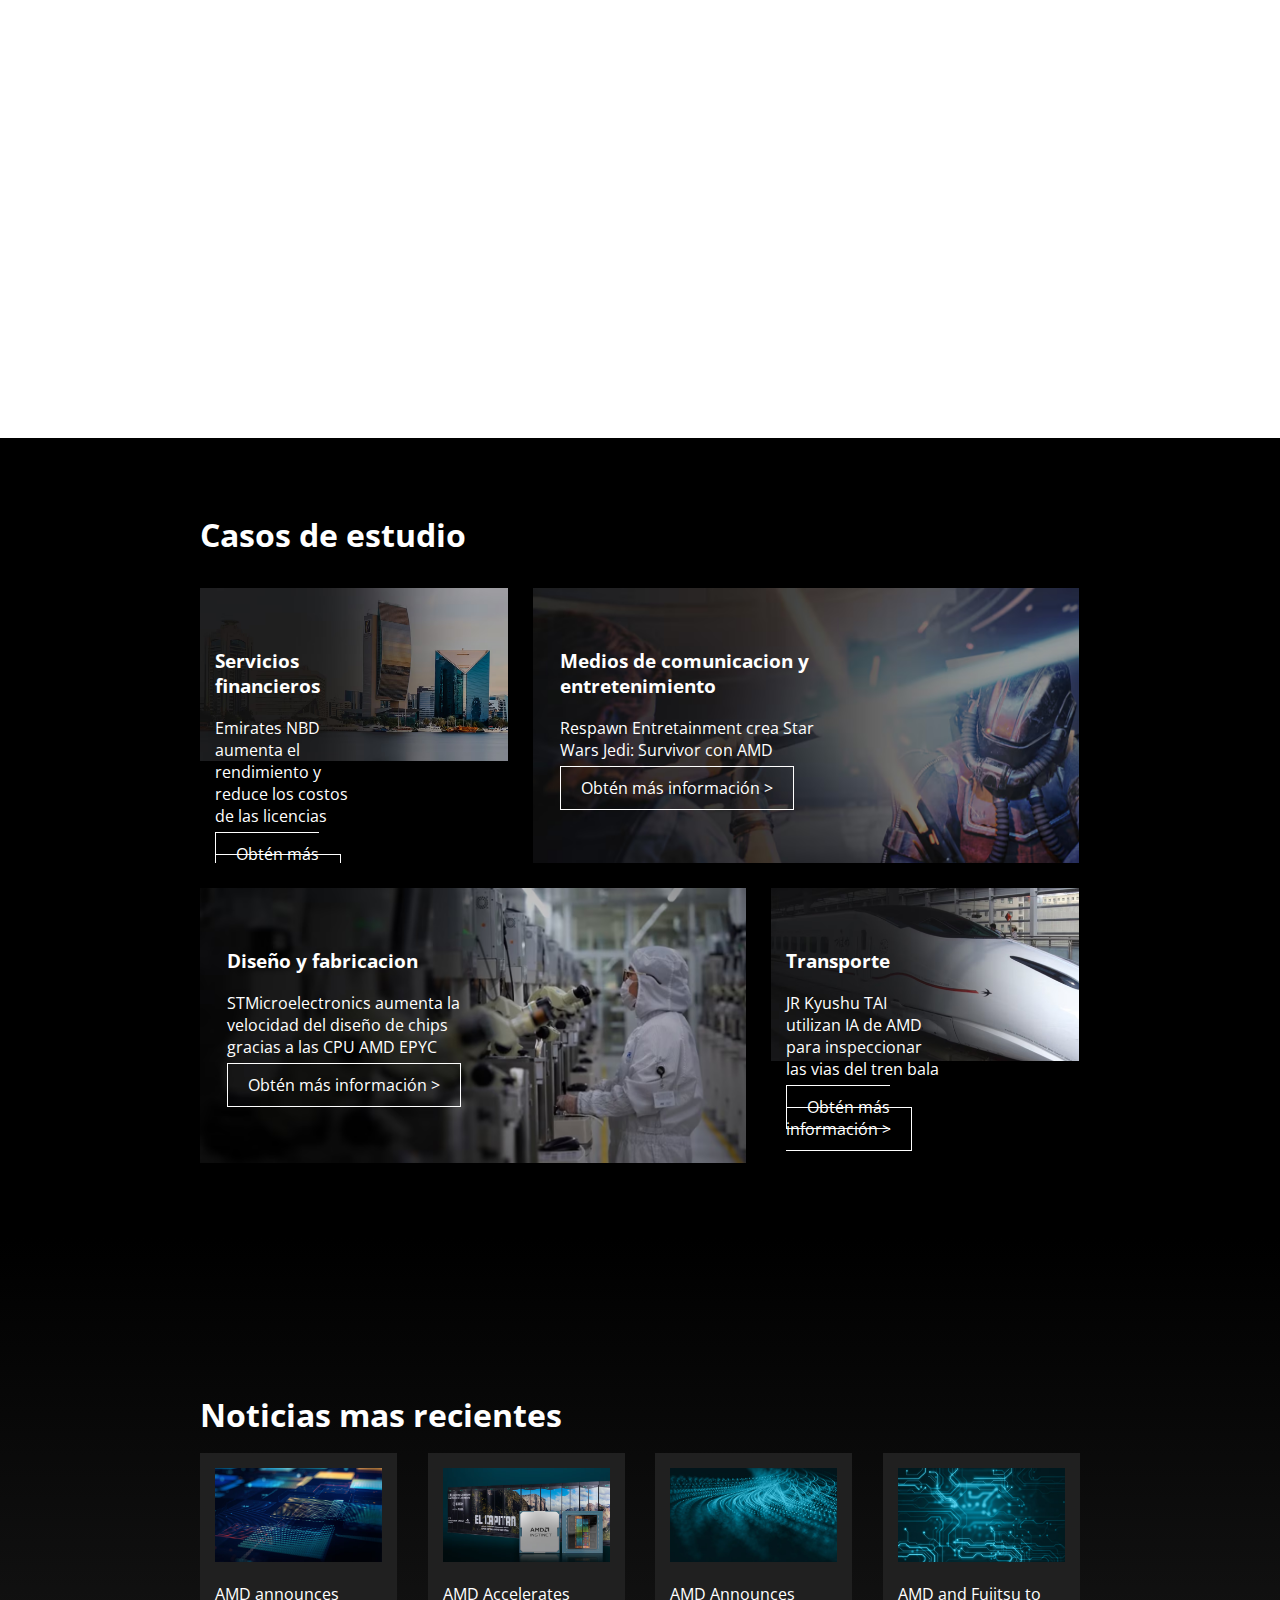
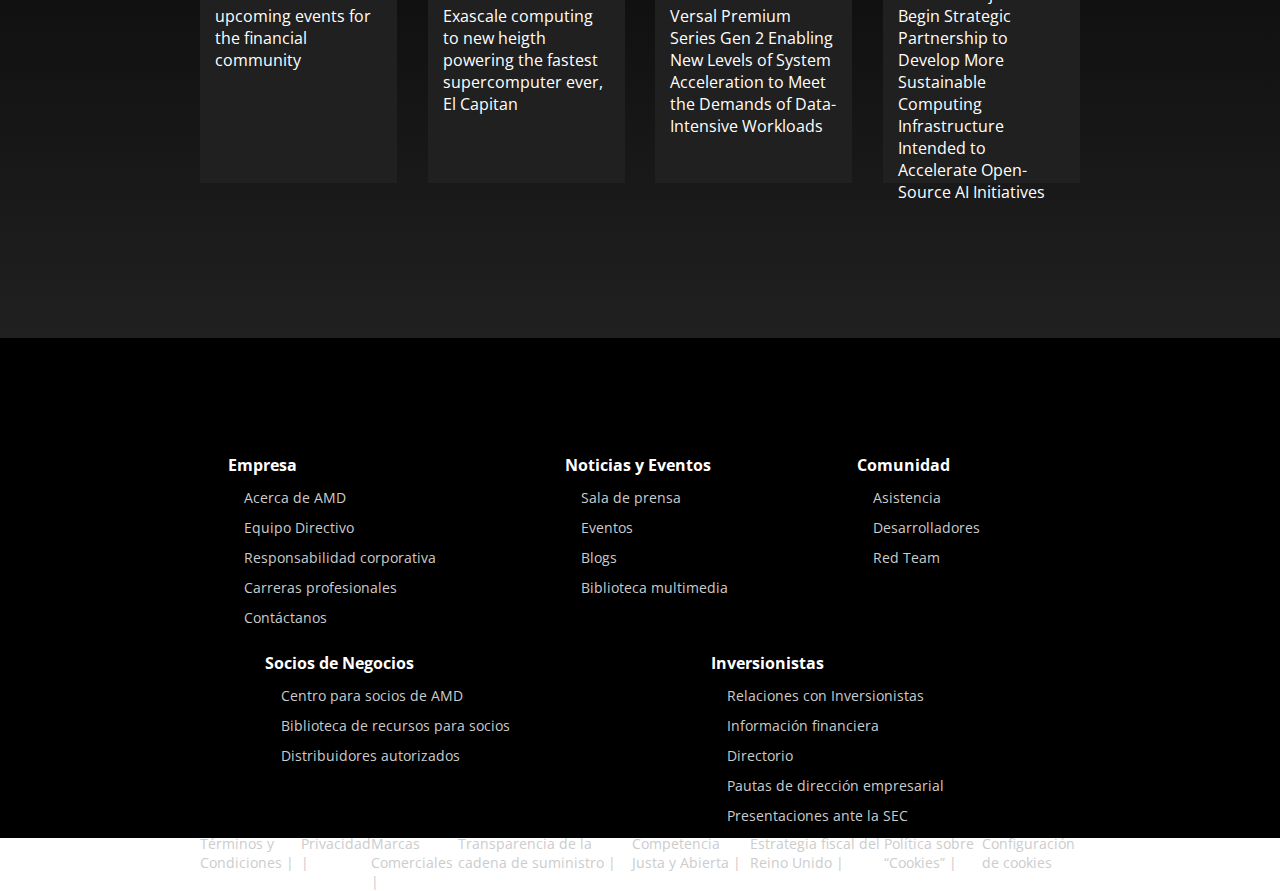
==== commit 326aadcf: "arreglo" ====
--- a/index.html
+++ b/index.html
@@ -119,7 +119,7 @@
                         </div>
                         <div class="tarjeta_carrusel">
                             <div class="imagen_carrusel">
-                                <img src="./imgs/amd_pensando.avif" alt="">
+                                <img src="./imgs/amd_instinct.avif" alt="">
                             </div>
                             <div class="texto_carrusel">
                                 <h3>
@@ -133,7 +133,7 @@
                         </div>
                         <div class="tarjeta_carrusel">
                             <div class="imagen_carrusel">
-                                <img src="./imgs/amd_pensando.avif" alt="">
+                                <img src="./imgs/amd_ryzenAI.avif" alt="">
                             </div>
                             <div class="texto_carrusel">
                                 <h3>
@@ -161,7 +161,7 @@
                         </div>
                         <div class="tarjeta_carrusel">
                             <div class="imagen_carrusel">
-                                <img src="./imgs/amd_pensando.avif" alt="">
+                                <img src="./imgs/amd_roc.avif" alt="">
                             </div>
                             <div class="texto_carrusel">
                                 <h3>
--- a/styles.css
+++ b/styles.css
@@ -807,6 +807,19 @@
   }
   #video_negro{
     background-color: #000;
+    display: flex;
+    flex-wrap: wrap;
+    align-items: center;
+    justify-content: space-around;
     width: 100%;
     height: 500px;
   }
+  #texto_negro{
+    width: 40%;
+  }
+  #cont_video_negro{
+    width: 40%;
+  }
+  #cont_video_negro img{
+    width: 100%;
+  }
